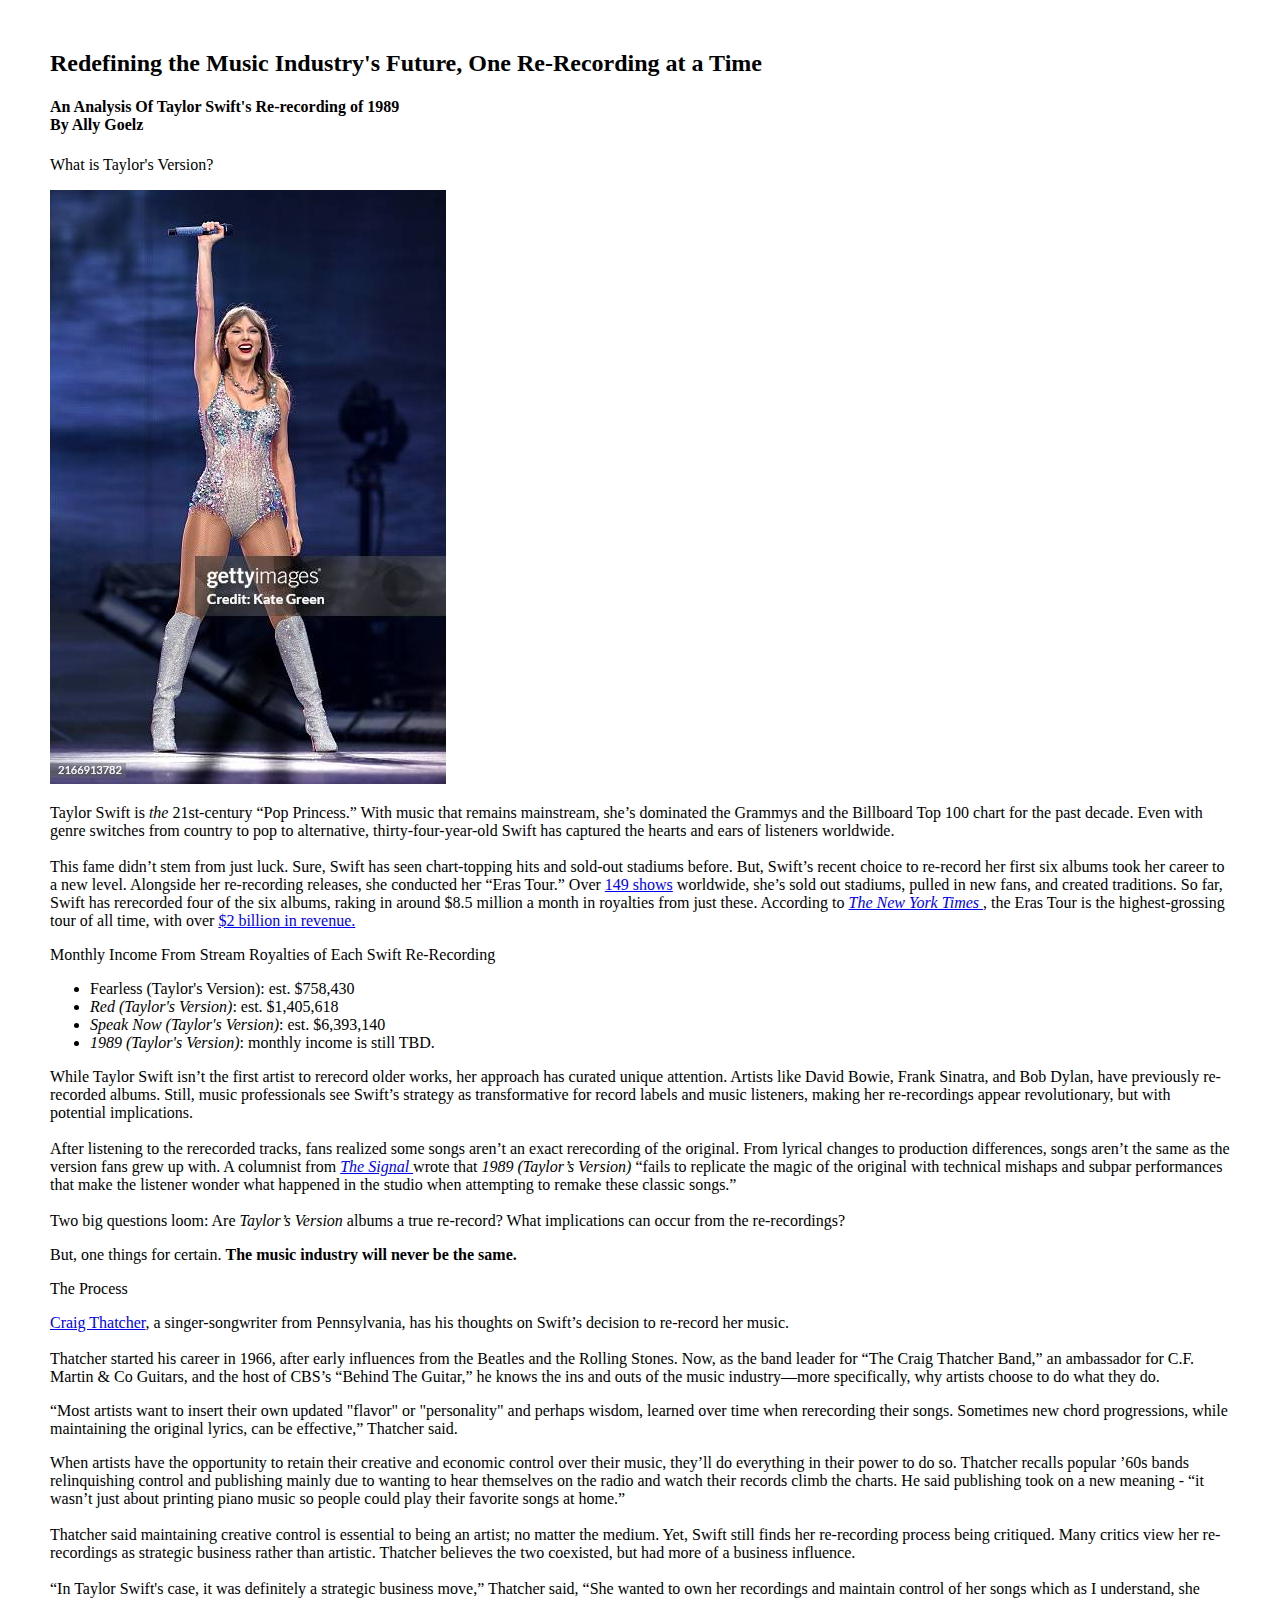
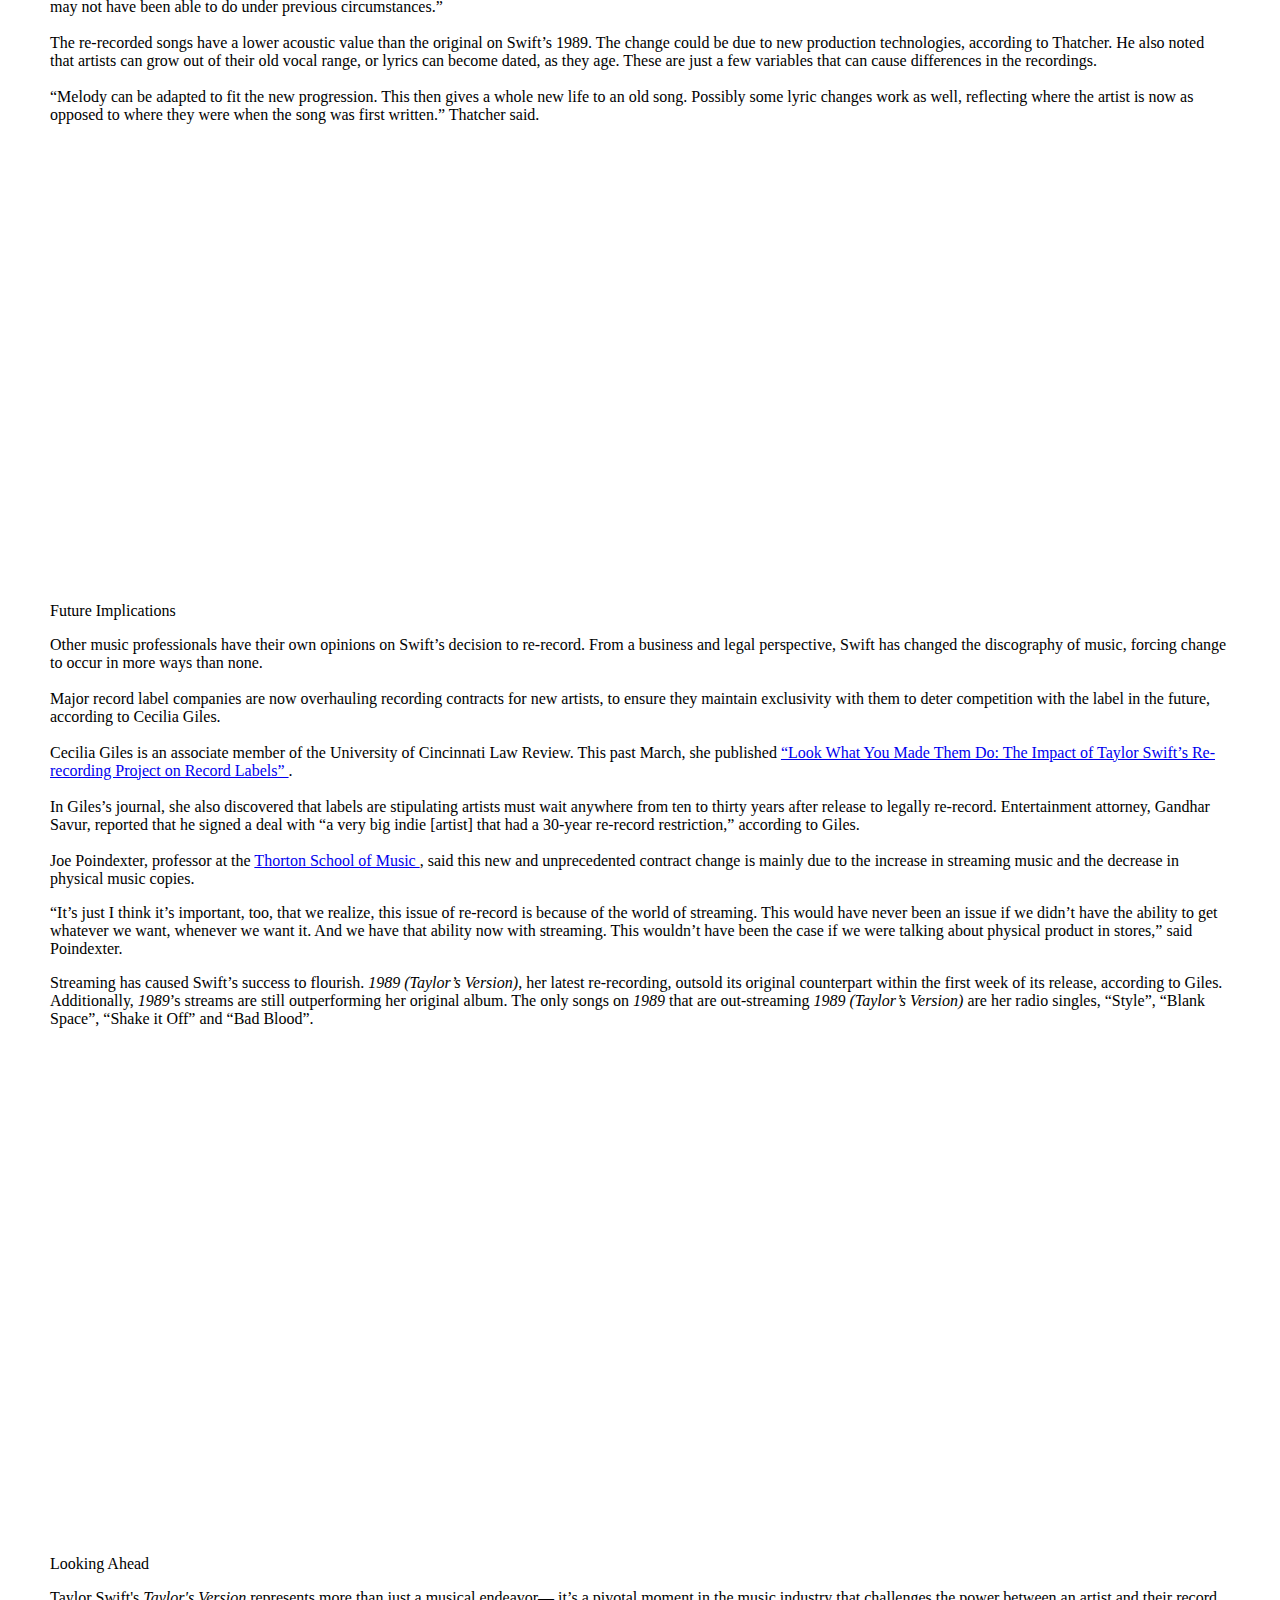
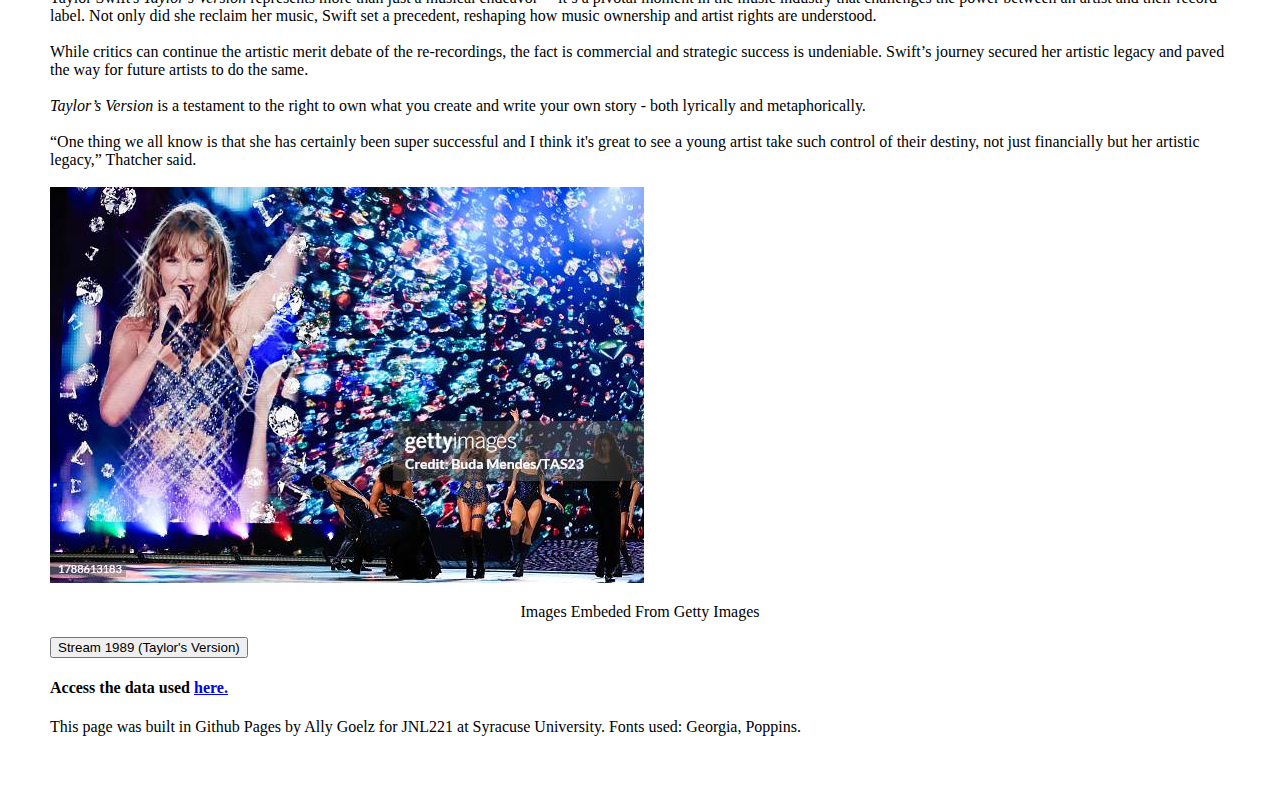
==== final_project_221/final.html @ fda6cf95 "Update final.html" ====
<!-- This is the completed HTML page for our final project template. -->

<!DOCTYPE html>
<html lang="en">
	<head>	
		<title>Final project template: HTML</title>
		<!-- Required meta tags -->
		<meta charset="utf-8">
		<meta name="viewport" content="width=device-width, initial-scale=1">
<body topmargin="50" leftmargin="50" rightmargin="50">

		<link rel="stylesheet"href="final.css">

		<!-- Google font: Poppins -->
<link rel="preconnect" href="https://fonts.googleapis.com">
<link rel="preconnect" href="https://fonts.gstatic.com" crossorigin>
<link href="https://fonts.googleapis.com/css2?family=Poppins:ital,wght@0,100;0,200;0,300;0,400;0,500;0,600;0,700;0,800;0,900;1,100;1,200;1,300;1,400;1,500;1,600;1,700;1,800;1,900&display=swap" rel="stylesheet">

	</head>
	<body>
	<section id="top" class="header"> 
			<h2> Redefining the Music Industry's Future, One Re-Recording at a Time</h2>
			<h4> An Analysis Of Taylor Swift's Re-recording of 1989
				<br>By Ally Goelz </h4>
		</section>
		
		<section>
	<p class="sub"> What is Taylor's Version? </p>
			
			<img id= img class="image" src="gettyimages-2166913782-594x594.jpg" alt="Taylor Swift" height="594" width="396"> <style= border= 5px solid= #000000; padding= 3px; margin= 5px”>

			<!-- Add image below this comment -->
			<p>
Taylor Swift is <i>the</i> 21st-century “Pop Princess.” With music that remains mainstream, she’s dominated the Grammys and the Billboard Top 100 chart for the past decade. Even with genre switches from country to pop to alternative, thirty-four-year-old Swift has captured the hearts and ears of listeners worldwide. 
<br>
<br>
This fame didn’t stem from just luck. Sure, Swift has seen chart-topping hits and sold-out stadiums before. But, Swift’s recent choice to re-record her first six albums took her career to a new level. Alongside her re-recording releases, she conducted her “Eras Tour.” Over <a href="https://www.npr.org/2024/12/09/nx-s1-5222234/taylor-swift-eras-tour-record-sales#:~:text=The%20tour%2C%20an%20autobiographical%20journey,50%20cities%20across%20five%20continents."> 149 shows</a>
worldwide, she’s sold out stadiums, pulled in new fans, and created traditions. So far, Swift has rerecorded four of the six albums, raking in around $8.5 million a month in royalties from just these. According to <a href="https://www.nytimes.com/2024/12/09/arts/music/taylor-swift-eras-tour-ticket-sales.html"> <i> The New York Times</i> </a>, the Eras Tour is the highest-grossing tour of all time, with over <a href="https://www.scrippsnews.com/entertainment/music/this-is-how-much-money-taylor-swift-makes-from-her-re-recorded-albums"> $2 billion in revenue. </a>
<br>
	<section>
					
				<p class="number">Monthly Income From Stream Royalties of Each Swift Re-Recording </p>
				<ul> 
					<li class="list">Fearless (Taylor's Version): est. $758,430  </li>
					<li class="list"><i>Red (Taylor's Version)</i>: est. $1,405,618 </li>
					<li class="list"><i>Speak Now (Taylor's Version)</i>: est. $6,393,140 </li> 
					<li class="list"><i> 1989 (Taylor's Version)</i>: monthly income is still TBD. </li> 
				</ul> 
	
		</section>
<p>
While Taylor Swift isn’t the first artist to rerecord older works, her approach has curated unique attention. Artists like David Bowie, Frank Sinatra, and Bob Dylan, have previously re-recorded albums. Still, music professionals see Swift’s strategy as transformative for record labels and music listeners, making her re-recordings appear revolutionary, but with potential implications.
<br>
<br>
After listening to the rerecorded tracks, fans realized some songs aren’t an exact rerecording of the original. From lyrical changes to production differences, songs aren’t the same as the version fans grew up with. A columnist from <a href="https://www.tcnjsignalnews.com/article/2023/11/bgwpiyz5fid4nzk"> <i> The Signal </i> </a> wrote that <i> 1989 (Taylor’s Version) </i> “fails to replicate the magic of the original with technical mishaps and subpar performances that make the listener wonder what happened in the studio when attempting to remake these classic songs.” 
<br>
<br> 
Two big questions loom: Are <i>Taylor’s Version</i> albums a true re-record? What implications can occur from the re-recordings?
<br>
<p> But, one things for certain. <b>The music industry will never be the same.</b> </p>

</p>
		</section>
		<section>
			<p class="sub">The Process</p>
			<p>
<a href="http://www.craigthatcher.com/">Craig Thatcher</a>, a singer-songwriter from Pennsylvania, has his thoughts on Swift’s decision to re-record her music. 
<br>
<br>
Thatcher started his career in 1966, after early influences from the Beatles and the Rolling Stones. Now, as the band leader for “The Craig Thatcher Band,” an ambassador for C.F. Martin & Co Guitars, and the host of CBS’s “Behind The Guitar,” he knows the ins and outs of the music industry—more specifically, why artists choose to do what they do. 

<p> “Most artists want to insert their own updated "flavor" or "personality" and perhaps wisdom, learned over time when rerecording their songs. Sometimes new chord progressions, while maintaining the original lyrics, can be effective,” Thatcher said. </p>

<p> When artists have the opportunity to retain their creative and economic control over their music, they’ll do everything in their power to do so. Thatcher recalls popular ’60s bands relinquishing control and publishing mainly due to wanting to hear themselves on the radio and watch their records climb the charts. He said publishing took on a new meaning - “it wasn’t just about printing piano music so people could play their favorite songs at home.” 
<br>
<br>
Thatcher said maintaining creative control is essential to being an artist; no matter the medium. Yet, Swift still finds her re-recording process being critiqued. Many critics view her re-recordings as strategic business rather than artistic. Thatcher believes the two coexisted, but had more of a business influence.
<br>
<br>
“In Taylor Swift's case, it was definitely a strategic business move,” Thatcher said, “She wanted to own her recordings and maintain control of her songs which as I understand, she may not have been able to do under previous circumstances.”
<br>
<br>
The re-recorded songs have a lower acoustic value than the original on Swift’s 1989. The change could be due to new production technologies, according to Thatcher. He also noted that artists can grow out of their old vocal range, or lyrics can become dated, as they age. These are just a few variables that can cause differences in the recordings. 
<br>
<br>
“Melody can be adapted to fit the new progression. This then gives a whole new life to an old song. Possibly some lyric changes work as well, reflecting where the artist is now as opposed to where they were when the song was first written.” Thatcher said. 

</p>
		</section>
		<section>
					

			<!-- Add responsive Datawrapper element below this comment. -->
			<iframe title="Acoustic Levels of 1989 &amp;amp; 1989 (Taylor's Version)" aria-label="Range Plot" id="datawrapper-chart-niK9j" src="https://datawrapper.dwcdn.net/niK9j/2/" scrolling="no" frameborder="0" style="width: 0; min-width: 100% !important; border: none;" height="442" data-external="1"></iframe><script type="text/javascript">!function(){"use strict";window.addEventListener("message",(function(a){if(void 0!==a.data["datawrapper-height"]){var e=document.querySelectorAll("iframe");for(var t in a.data["datawrapper-height"])for(var r=0;r<e.length;r++)if(e[r].contentWindow===a.source){var i=a.data["datawrapper-height"][t]+"px";e[r].style.height=i}}}))}();
</script>
			
</script>

		</section>
		<section>
			<p class="sub">Future Implications</p>
			<p> 
Other music professionals have their own opinions on Swift’s decision to re-record. From a business and legal perspective, Swift has changed the discography of music, forcing change to occur in more ways than none.
<br>
<br>
Major record label companies are now overhauling recording contracts for new artists, to ensure they maintain exclusivity with them to deter competition with the label in the future, according to Cecilia Giles.
<br>
<br>
Cecilia Giles is an associate member of the University of Cincinnati Law Review. This past March, she published <a href="https://uclawreview.org/2024/03/27/look-what-you-made-them-do-the-impact-of-taylor-swifts-re-recording-project-on-record-labels/">“Look What You Made Them Do: The Impact of Taylor Swift’s Re-recording Project on Record Labels” </a>.
<br>
<br>
In Giles’s journal, she also discovered that labels are stipulating artists must wait anywhere from ten to thirty years after release to legally re-record. Entertainment attorney, Gandhar Savur, reported that he signed a deal with “a very big indie [artist] that had a 30-year re-record restriction,” according to Giles. 
<br>
<br>
Joe Poindexter, professor at the <a href="https://www.uscannenbergmedia.com/2023/10/31/taylor-swifts-success-in-re-recording-her-albums-causes-major-record-labels-to-change-their-contracts-for-future-music-artists/">Thorton School of Music </a>, said this new and unprecedented contract change is mainly due to the increase in streaming music and the decrease in physical music copies.

<p>“It’s just I think it’s important, too, that we realize, this issue of re-record is because of the world of streaming. This would have never been an issue if we didn’t have the ability to get whatever we want, whenever we want it. And we have that ability now with streaming. This wouldn’t have been the case if we were talking about physical product in stores,” said Poindexter. </p>

<p> Streaming has caused Swift’s success to flourish. <i>1989 (Taylor’s Version)</i>, her latest re-recording, outsold its original counterpart within the first week of its release, according to Giles. Additionally, <i>1989</i>’s streams are still outperforming her original album. The only songs on <i>1989</i> that are out-streaming <i>1989 (Taylor’s Version)</i> are her radio singles, “Style”, “Blank Space”, “Shake it Off” and “Bad Blood”.

</p>
		</section>
<iframe title="1989 Original and Rerecording 10/14/24 Streams " aria-label="Interactive line chart" id="datawrapper-chart-uLaWc" src="https://datawrapper.dwcdn.net/uLaWc/1/" scrolling="no" frameborder="0" style="width: 0; min-width: 100% !important; border: none;" height="491" data-external="1"></iframe><script type="text/javascript">!function(){"use strict";window.addEventListener("message",(function(a){if(void 0!==a.data["datawrapper-height"]){var e=document.querySelectorAll("iframe");for(var t in a.data["datawrapper-height"])for(var r=0;r<e.length;r++)if(e[r].contentWindow===a.source){var i=a.data["datawrapper-height"][t]+"px";e[r].style.height=i}}}))}();
</script>
</script>
	<section>
			<p class="sub">Looking Ahead</p>
			<p>
Taylor Swift's <i>Taylor's Version</i> represents more than just a musical endeavor— it’s a pivotal moment in the music industry that challenges the power between an artist and their record label. Not only did she reclaim her music, Swift set a precedent, reshaping how music ownership and artist rights are understood. 
<br>
<br>
While critics can continue the artistic merit debate of the re-recordings, the fact is commercial and strategic success is undeniable. Swift’s journey secured her artistic legacy and paved the way for future artists to do the same. 
<br>
<br>
<i>Taylor’s Version</i> is a testament to the right to own what you create and write your own story - both lyrically and metaphorically. 
<br>
<br>
“One thing we all know is that she has certainly been super successful and I think it's great to see a young artist take such control of their destiny, not just financially but her artistic legacy,” Thatcher said.
<br>
<br>
	<img id= img class="imagetwo" src="gettyimages-1788613183-594x594 (2).jpg" alt="Taylor Swift" height="396" width="594"> <style= border= 5px solid= #000000; padding= 3px; margin= 5px”>
</p>
<p align="center"> Images Embeded From Getty Images </p>
<a href="https://open.spotify.com/album/64LU4c1nfjz1t4VnGhagcg">
			<button class="button">Stream 1989 (Taylor's Version)</button>
		</a>
<h4> Access the data used <a href="https://docs.google.com/spreadsheets/d/1ta5RhbscQjVk9z4veV3pTySOvt7rLRqs3vFo-m14kmU/edit?usp=sharing">here. </a> </h4>
		</section>
		<div class="footer">
			<p>This page was built in Github Pages by Ally Goelz for JNL221 at Syracuse University. Fonts used: Georgia, Poppins.</p>
		</div>
	</body>
</html>
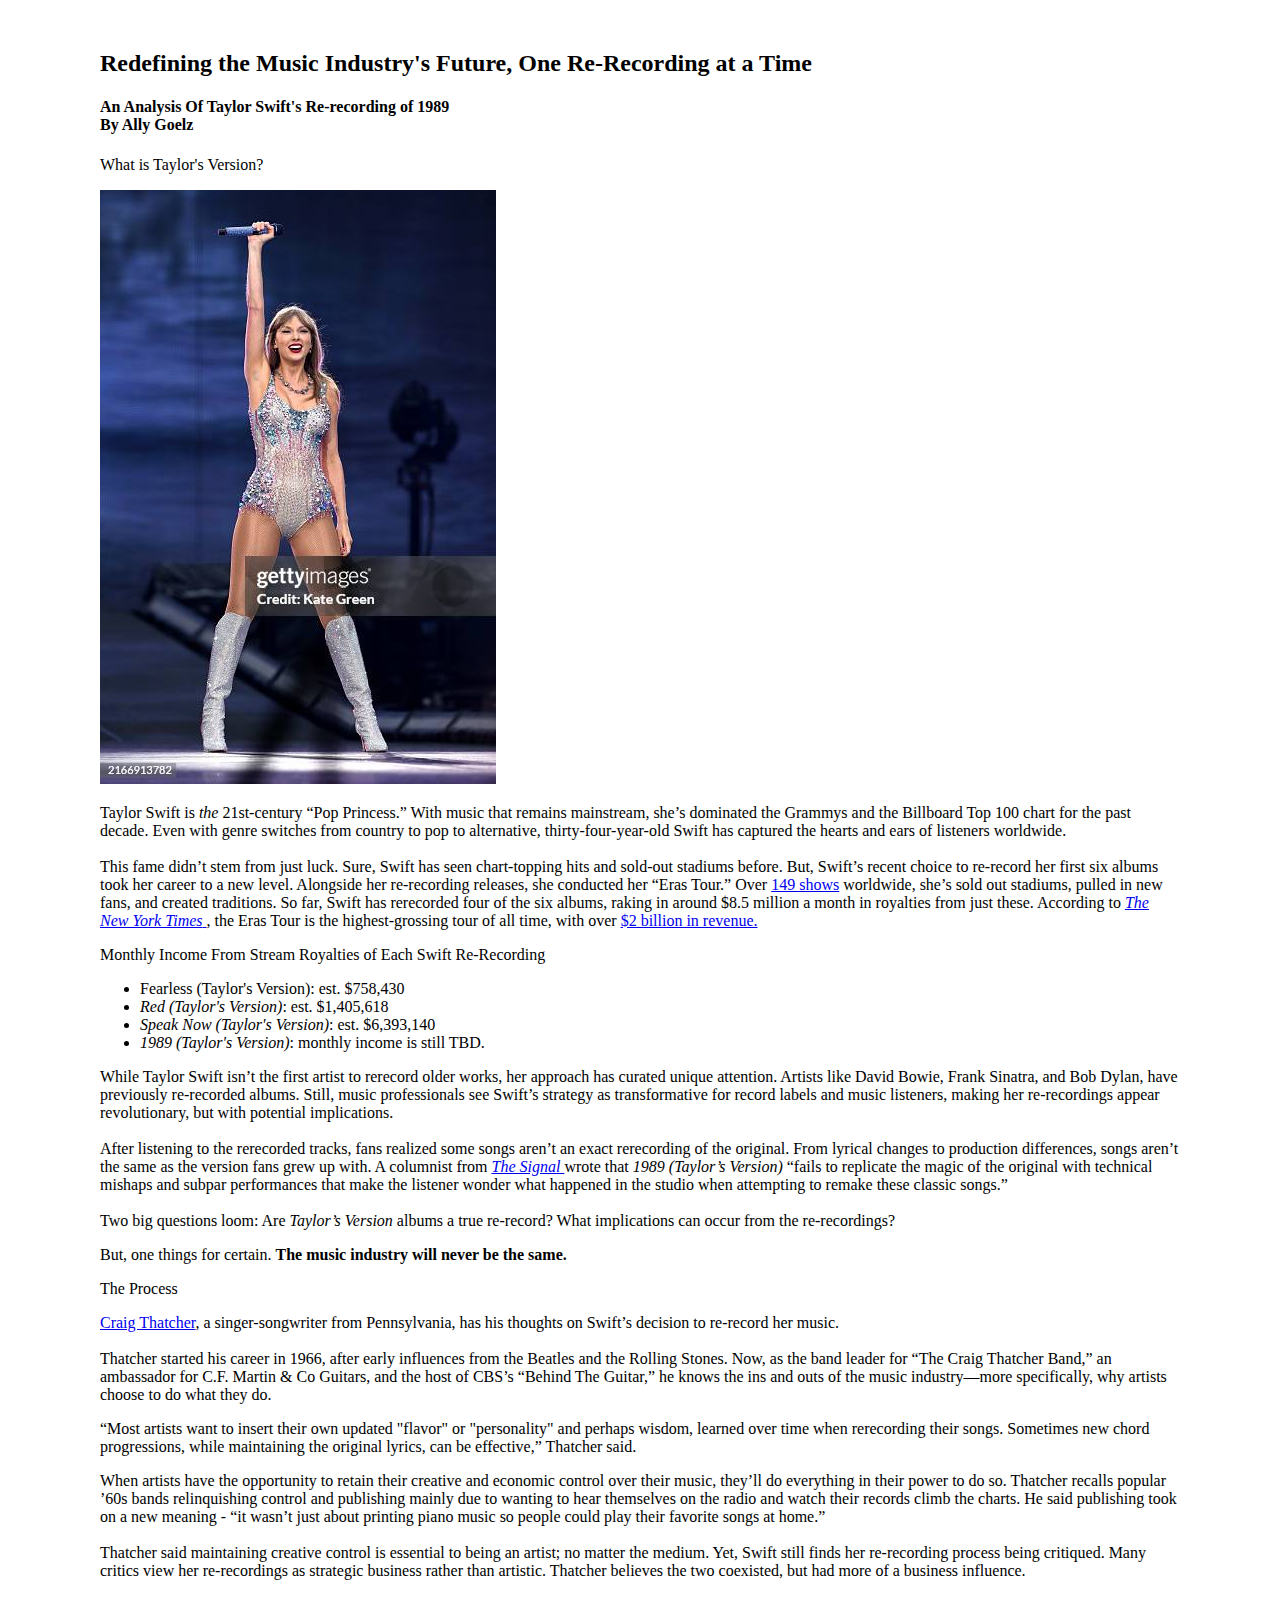
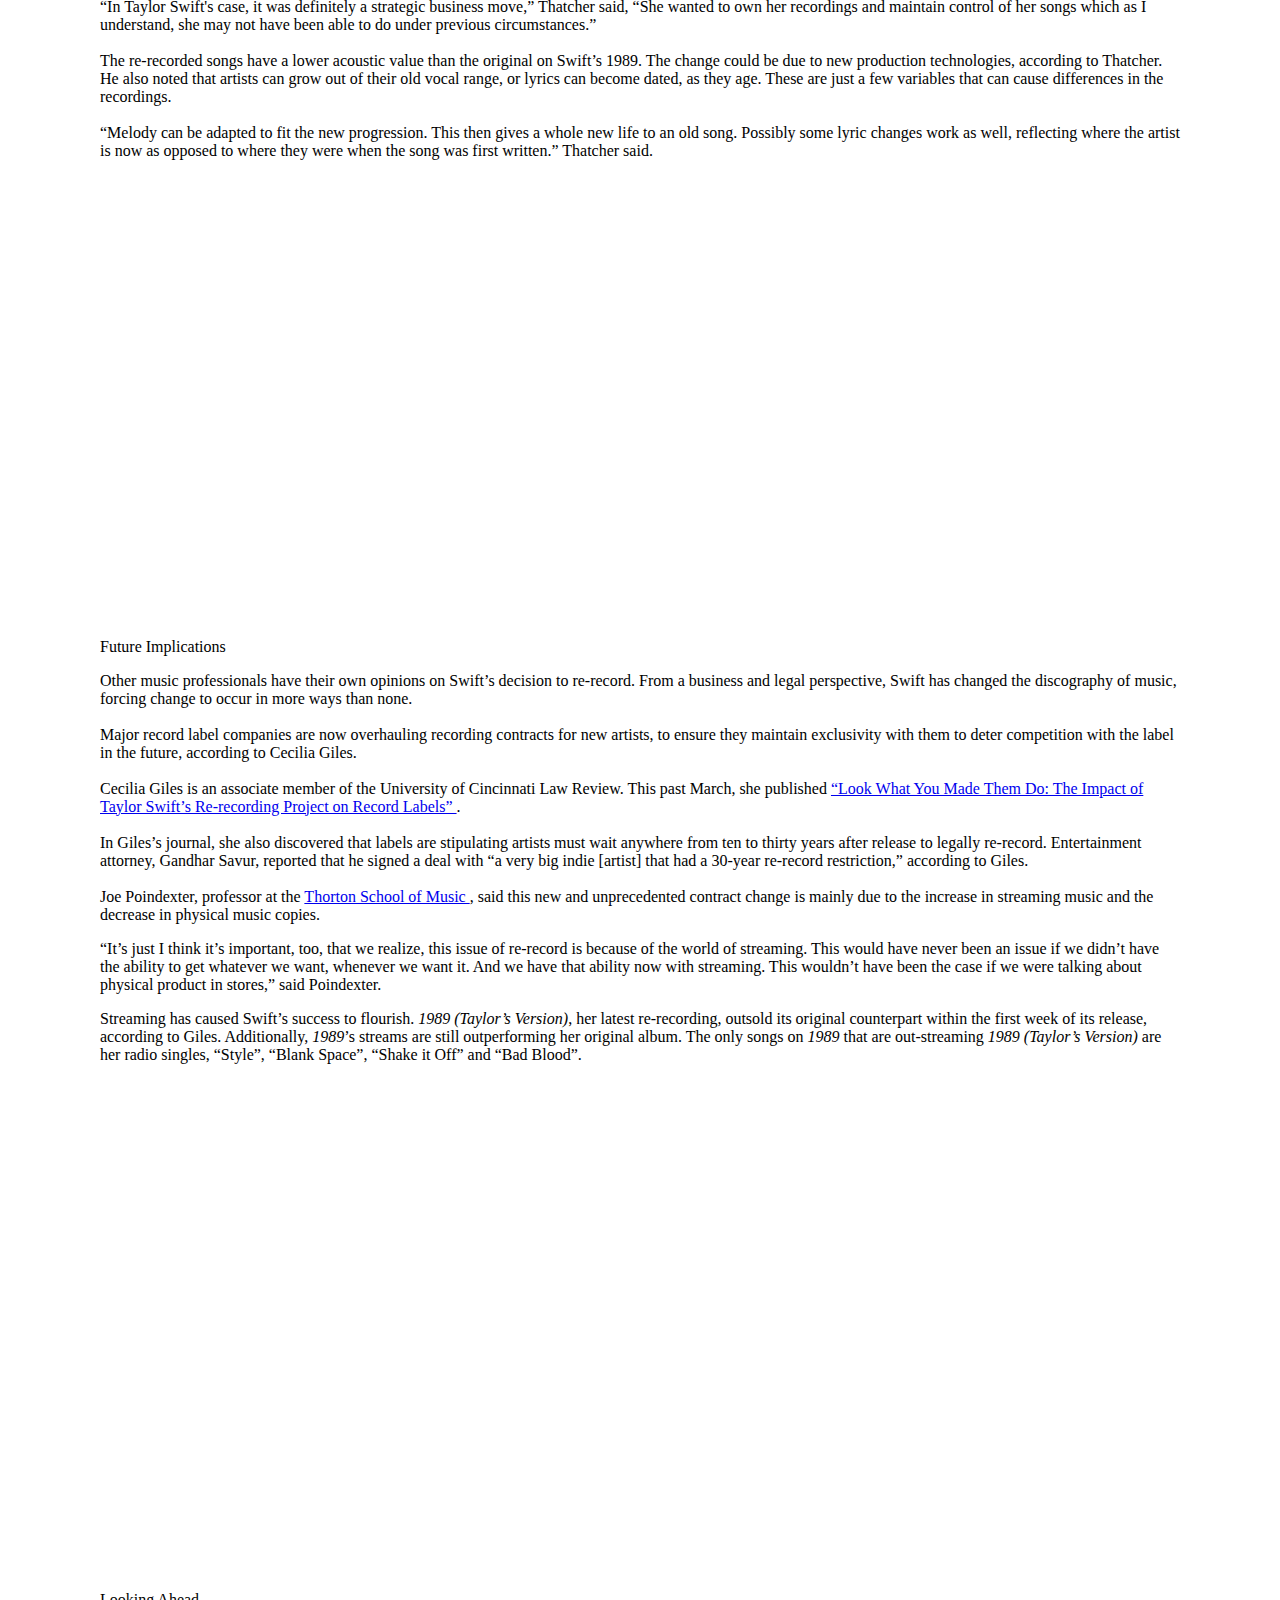
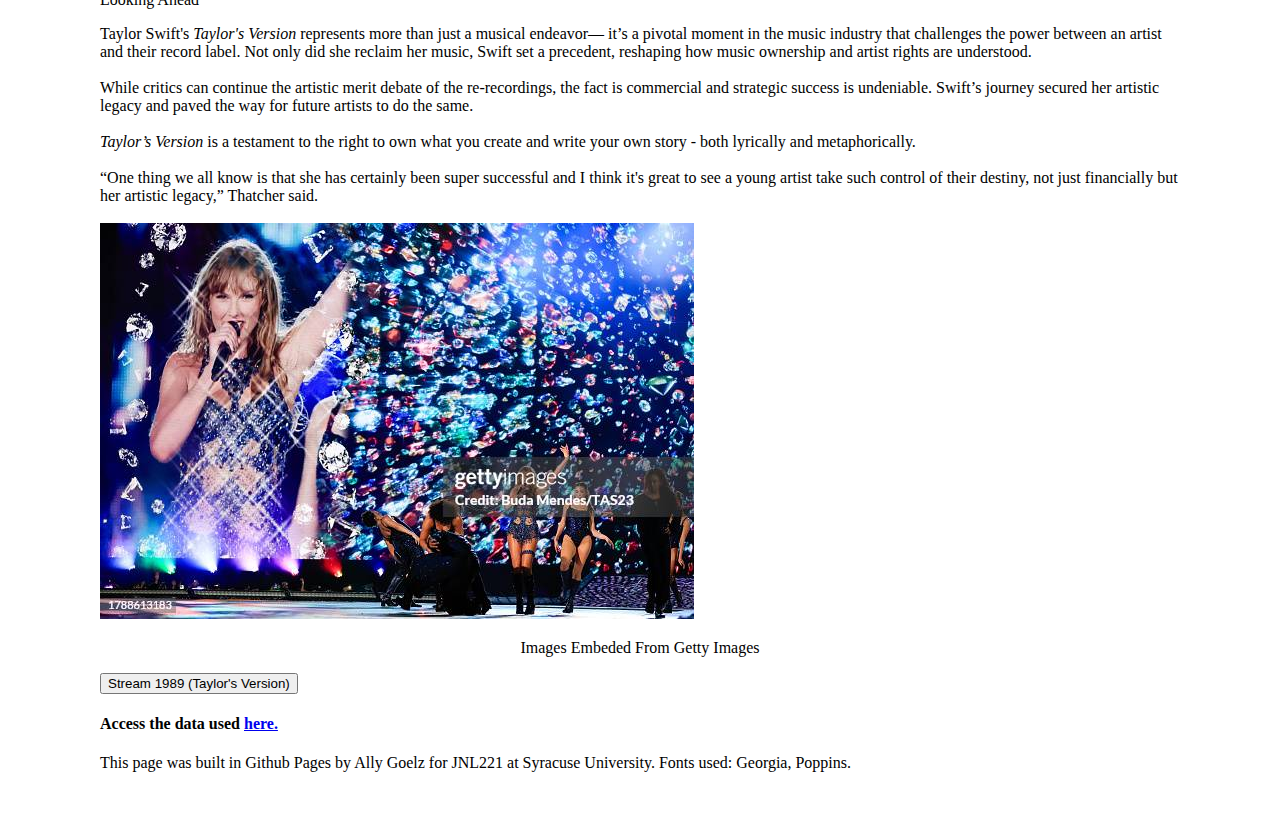
==== commit 14cd3db3: "Update final.html" ====
--- a/final_project_221/final.html
+++ b/final_project_221/final.html
@@ -7,7 +7,7 @@
 		<!-- Required meta tags -->
 		<meta charset="utf-8">
 		<meta name="viewport" content="width=device-width, initial-scale=1">
-<body topmargin="50" leftmargin="50" rightmargin="50">
+<body topmargin="50" leftmargin="100" rightmargin="100">
 
 		<link rel="stylesheet"href="final.css">
 
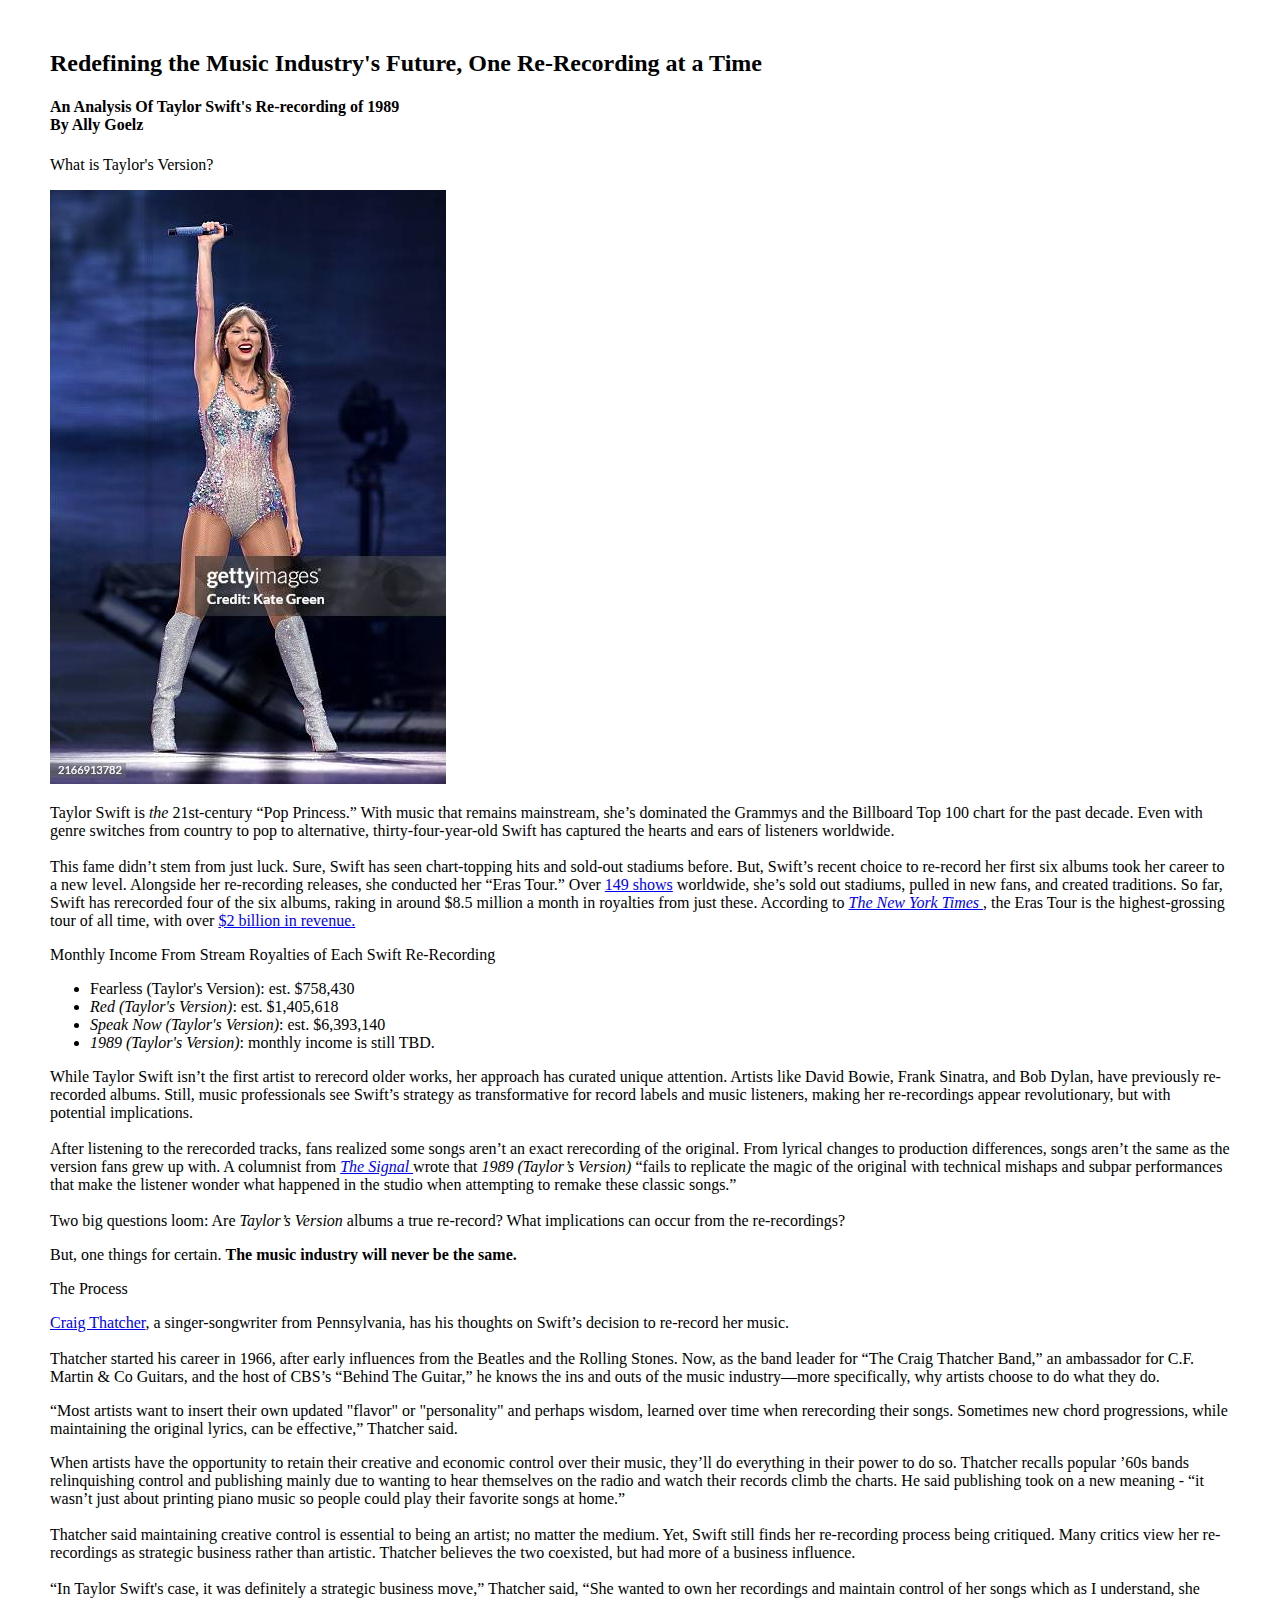
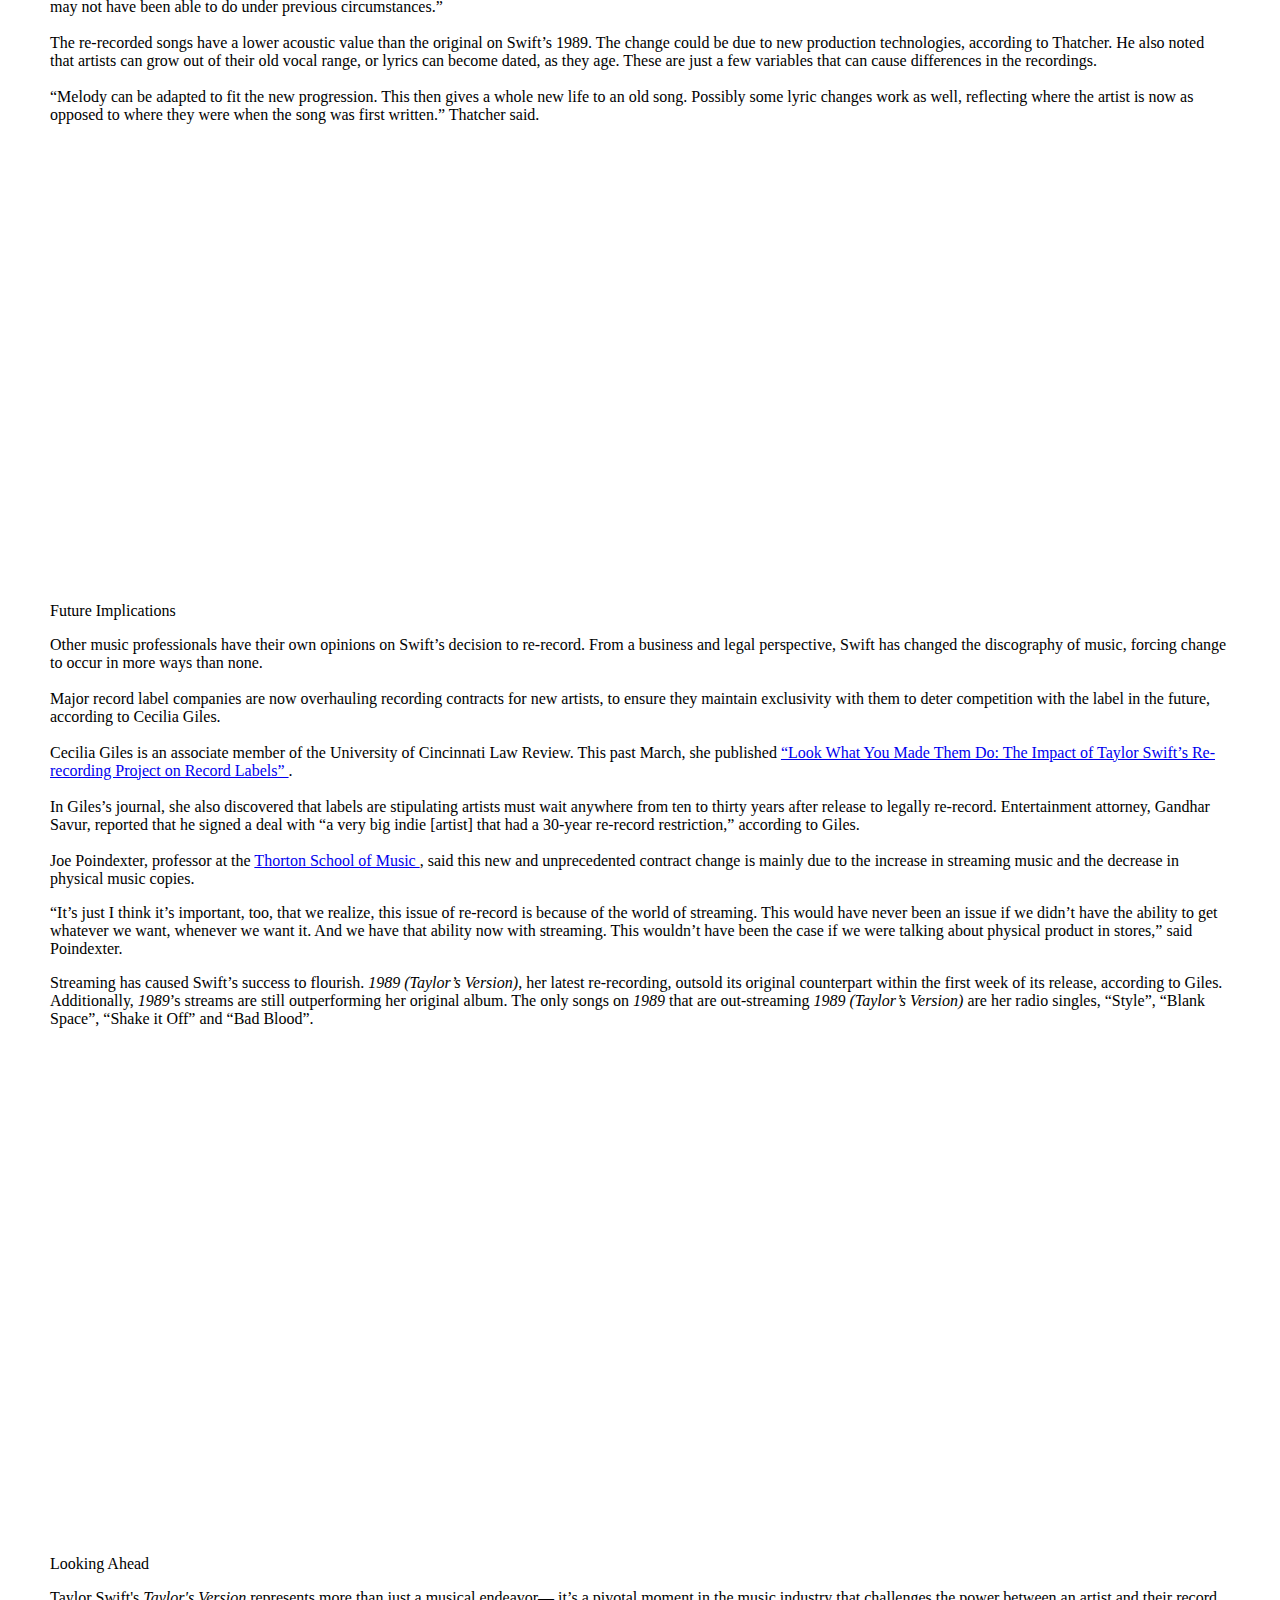
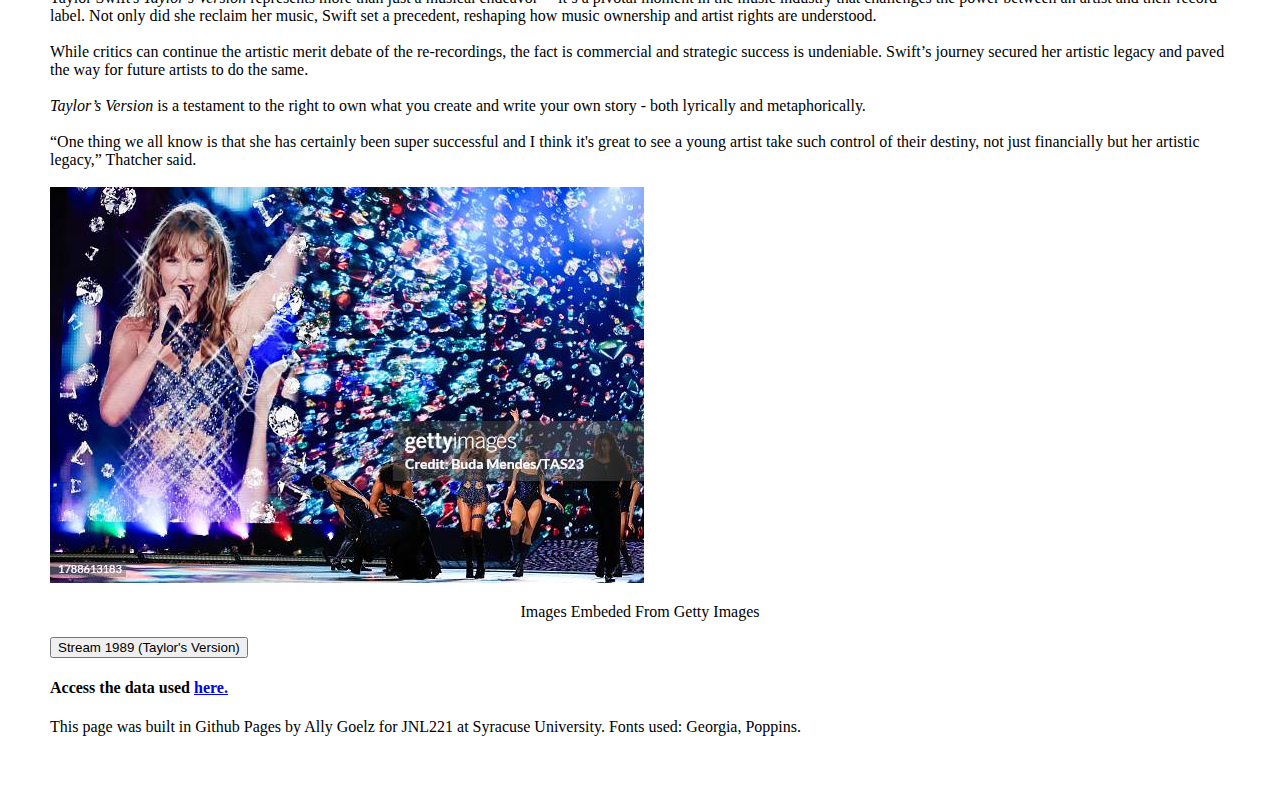
==== commit adb38fd5: "Update final.html" ====
--- a/final_project_221/final.html
+++ b/final_project_221/final.html
@@ -7,7 +7,7 @@
 		<!-- Required meta tags -->
 		<meta charset="utf-8">
 		<meta name="viewport" content="width=device-width, initial-scale=1">
-<body topmargin="50" leftmargin="100" rightmargin="100">
+<body topmargin="50" leftmargin="50" rightmargin="50">
 
 		<link rel="stylesheet"href="final.css">
 
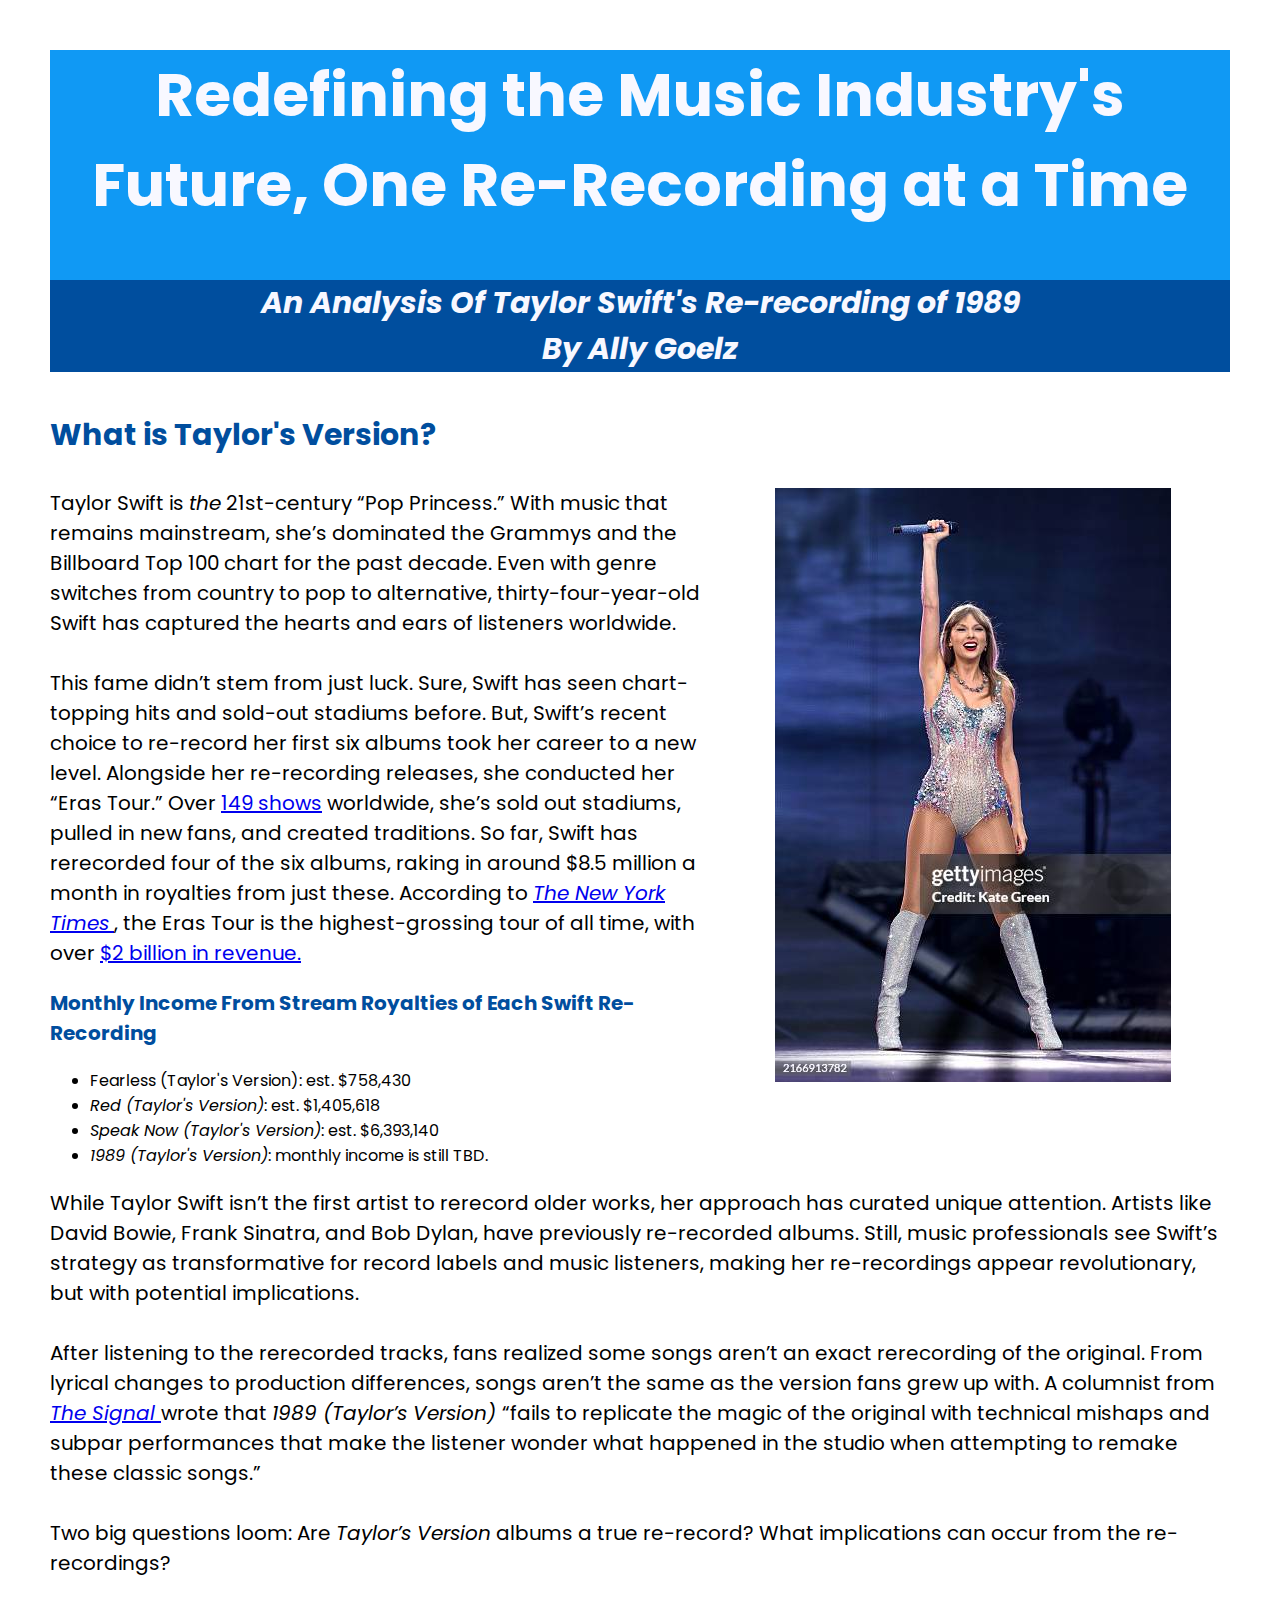
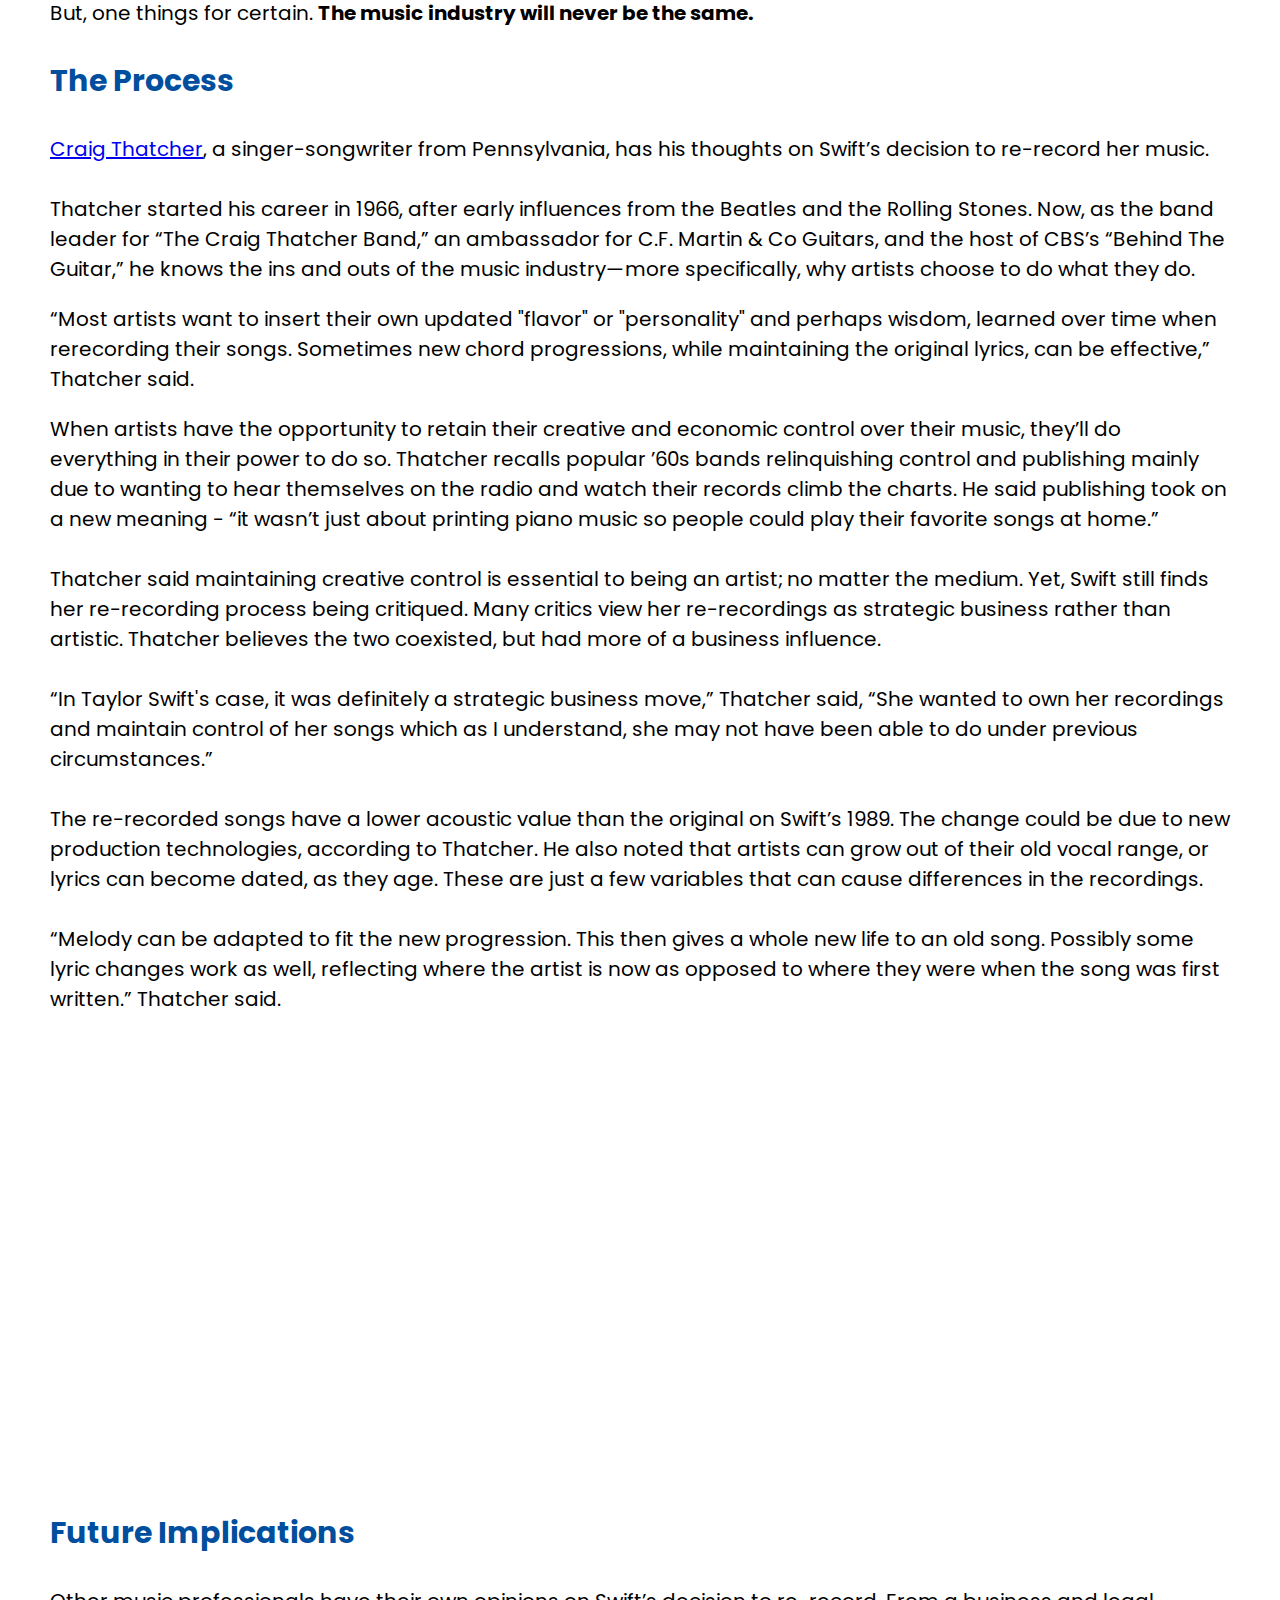
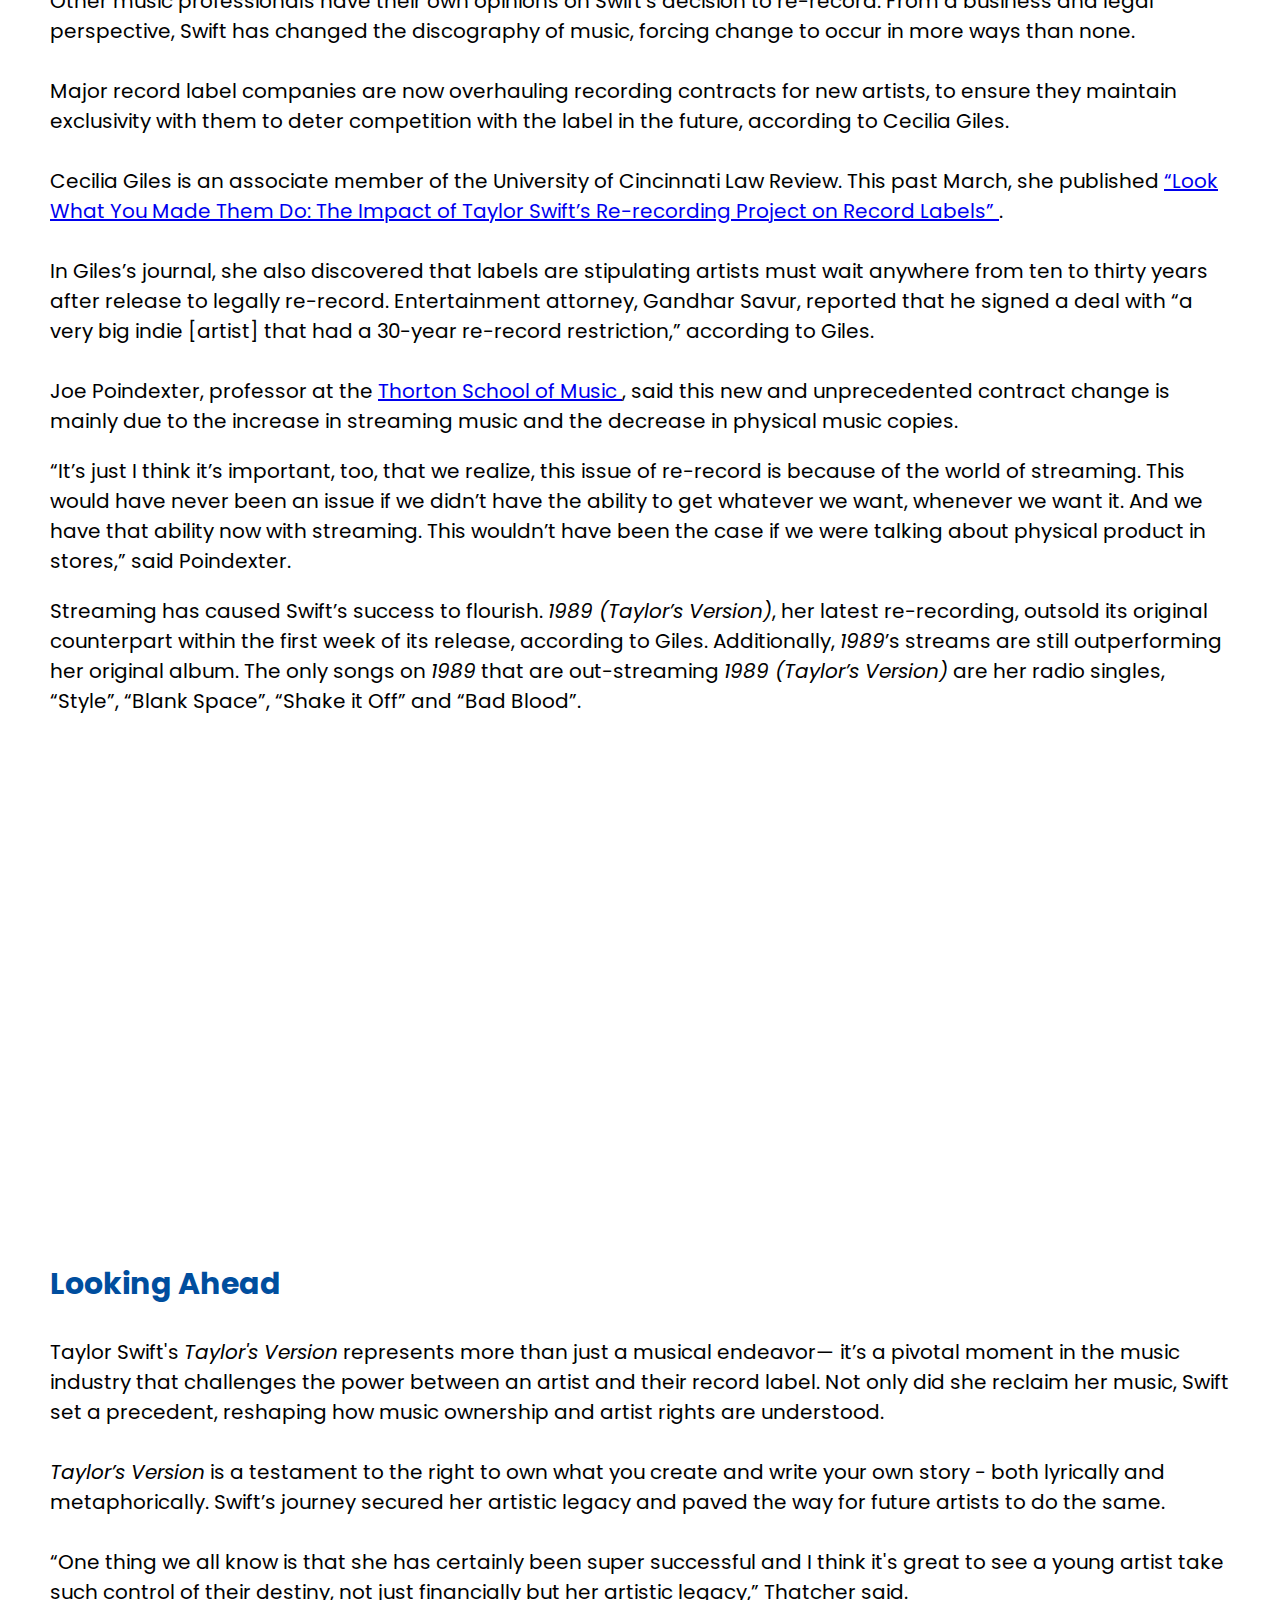
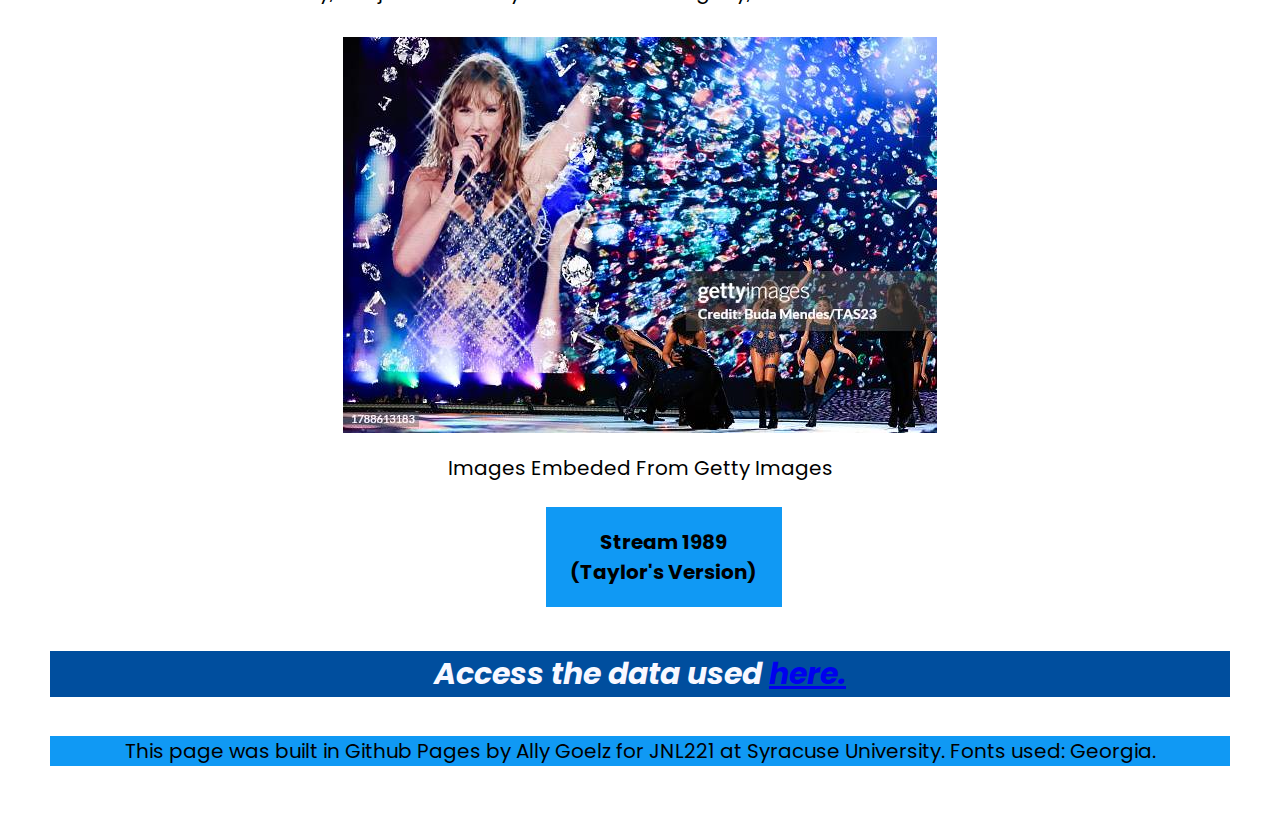
==== commit 3145ad4a: "Update final.html" ====
--- a/final_project_221/final.html
+++ b/final_project_221/final.html
@@ -126,13 +126,10 @@
 	<section>
 			<p class="sub">Looking Ahead</p>
 			<p>
-Taylor Swift's <i>Taylor's Version</i> represents more than just a musical endeavor— it’s a pivotal moment in the music industry that challenges the power between an artist and their record label. Not only did she reclaim her music, Swift set a precedent, reshaping how music ownership and artist rights are understood. 
+Taylor Swift's <i>Taylor's Version</i> represents more than just a musical endeavor— it’s a pivotal moment in the music industry that challenges the power between an artist and their record label. Not only did she reclaim her music, Swift set a precedent, reshaping how music ownership and artist rights are understood.  
 <br>
 <br>
-While critics can continue the artistic merit debate of the re-recordings, the fact is commercial and strategic success is undeniable. Swift’s journey secured her artistic legacy and paved the way for future artists to do the same. 
-<br>
-<br>
-<i>Taylor’s Version</i> is a testament to the right to own what you create and write your own story - both lyrically and metaphorically. 
+<i>Taylor’s Version</i> is a testament to the right to own what you create and write your own story - both lyrically and metaphorically. Swift’s journey secured her artistic legacy and paved the way for future artists to do the same. 
 <br>
 <br>
 “One thing we all know is that she has certainly been super successful and I think it's great to see a young artist take such control of their destiny, not just financially but her artistic legacy,” Thatcher said.
@@ -147,7 +144,7 @@
 <h4> Access the data used <a href="https://docs.google.com/spreadsheets/d/1ta5RhbscQjVk9z4veV3pTySOvt7rLRqs3vFo-m14kmU/edit?usp=sharing">here. </a> </h4>
 		</section>
 		<div class="footer">
-			<p>This page was built in Github Pages by Ally Goelz for JNL221 at Syracuse University. Fonts used: Georgia, Poppins.</p>
+			<p>This page was built in Github Pages by Ally Goelz for JNL221 at Syracuse University. Fonts used: Georgia.</p>
 		</div>
 	</body>
 </html>
--- a/final_project_221/final.css
+++ b/final_project_221/final.css
@@ -0,0 +1,245 @@
+/*This is the CSS page for our final template.*/
+/*added text-decoration to underline the heading		*/
+
+p {
+	font-style: normal;
+	font-size: 20px;
+	font-family: 'Poppins', serif;
+}
+
+.footer p {/* This is how you add styles for only the p text within the footer. */
+	background-color: #1099F4;
+	text-align: center;
+	font-size: 20px;
+	margin-bottom: 0;
+}
+.header {
+	height: auto;
+	font-weight: bold;
+	font-size: 40px;
+	text-align: center;
+	font-family: 'Poppins', serif;
+	background-color: #1099F4;
+  color:ghostwhite;
+}
+.button {
+  background-color: #1099F4;
+  border: 5px black;
+  font-family: 'Poppins';
+  font-size: 20px;
+  color: black;
+  padding: 20px;
+  text-decoration: none;
+  margin: 4px 2px;
+  text-align: center;
+  font-weight: bold;
+  width: 20%;
+  margin-left: 42%;
+}
+.quote {
+  font-style: normal;
+  outline: 1px;
+color: #1099F4;
+  font-size: 25px;
+  font-family: 'Poppins', serif;
+  font-weight: bold;
+}
+.sub {
+    font-style: normal;
+  font-size: 30px;
+  font-family: 'Poppins', serif;
+  font-weight: bold;
+  color:#004E9E;
+}
+.number {
+  font-style: normal;
+  font-size: 20px;
+  font-family: 'Poppins', serif;
+  font-weight: bold;
+  color:#004E9E;
+}
+
+h4 {
+	font-style: italic;
+	font-size: 30px;
+	font-family: 'Poppins', serif;
+  background-color: #004E9E;
+  color:ghostwhite;
+  text-align: center;
+
+}
+h3 {
+	font-size: 30px;
+	font-family: 'Poppins', serif;
+}
+
+h2 {
+  font-style: normal;
+  font size: 30px;
+  font-family: 'Poppins', serif;
+}
+.image {
+	float: right;
+	margin-right: 5%;
+	margin-left: 5%;
+}
+.imagetwo {
+  display: block;
+  width: 50%;
+  margin-right: auto;
+  margin-left: auto;
+  float:center;
+  max-width:594px;
+  max-height:396px;
+  width: auto;
+  height: auto;
+}
+ .list {
+  float: none;
+  font-family:'Poppins', serif;
+ }
+/*Don't worry about this section yet*/
+@media only screen and (max-width: 767px)
+{
+.footer p {/* This is how you add styles for only the p text within the footer. */
+	background-color: #004E9E;
+	text-align: center;
+	font-size: 20px;
+	margin-bottom: 0;
+}
+
+ .list {
+ 	float: none;
+ 	border: 2px solid darkslategrey;
+  font-family: 'Poppins' serif;
+	border-image-width: 2px;
+ 	min-width: 90%;
+ 	margin-left: 10px;
+ 	margin-bottom: 50;
+ 	margin-top: 30px;
+ }
+ iframe {
+ 	min-width: 90%;
+ 	margin-right: 10px;
+ }
+}
+
+
+.poppins-thin {
+  font-family: "Poppins", sans-serif;
+  font-weight: 100;
+  font-style: normal;
+}
+
+.poppins-extralight {
+  font-family: "Poppins", sans-serif;
+  font-weight: 200;
+  font-style: normal;
+}
+
+.poppins-light {
+  font-family: "Poppins", sans-serif;
+  font-weight: 300;
+  font-style: normal;
+}
+
+.poppins-regular {
+  font-family: "Poppins", sans-serif;
+  font-weight: 400;
+  font-style: normal;
+}
+
+.poppins-medium {
+  font-family: "Poppins", sans-serif;
+  font-weight: 500;
+  font-style: normal;
+}
+
+.poppins-semibold {
+  font-family: "Poppins", sans-serif;
+  font-weight: 600;
+  font-style: normal;
+}
+
+.poppins-bold {
+  font-family: "Poppins", sans-serif;
+  font-weight: 700;
+  font-style: normal;
+}
+
+.poppins-extrabold {
+  font-family: "Poppins", sans-serif;
+  font-weight: 800;
+  font-style: normal;
+}
+
+.poppins-black {
+  font-family: "Poppins", sans-serif;
+  font-weight: 900;
+  font-style: normal;
+}
+
+.poppins-thin-italic {
+  font-family: "Poppins", sans-serif;
+  font-weight: 100;
+  font-style: italic;
+}
+
+.poppins-extralight-italic {
+  font-family: "Poppins", sans-serif;
+  font-weight: 200;
+  font-style: italic;
+}
+
+.poppins-light-italic {
+  font-family: "Poppins", sans-serif;
+  font-weight: 300;
+  font-style: italic;
+}
+
+.poppins-regular-italic {
+  font-family: "Poppins", sans-serif;
+  font-weight: 400;
+  font-style: italic;
+}
+
+.poppins-medium-italic {
+  font-family: "Poppins", sans-serif;
+  font-weight: 500;
+  font-style: italic;
+}
+
+.poppins-semibold-italic {
+  font-family: "Poppins", sans-serif;
+  font-weight: 600;
+  font-style: italic;
+}
+
+.poppins-bold-italic {
+  font-family: "Poppins", sans-serif;
+  font-weight: 700;
+  font-style: italic;
+}
+
+.poppins-extrabold-italic {
+  font-family: "Poppins", sans-serif;
+  font-weight: 800;
+  font-style: italic;
+}
+
+.poppins-black-italic {
+  font-family: "Poppins", sans-serif;
+  font-weight: 900;
+  font-style: italic;
+}
+
+.gloria-hallelujah-regular {
+  font-family: "Gloria Hallelujah", cursive;
+  font-weight: 400;
+  font-style: normal;
+}
+
+
+
+
+
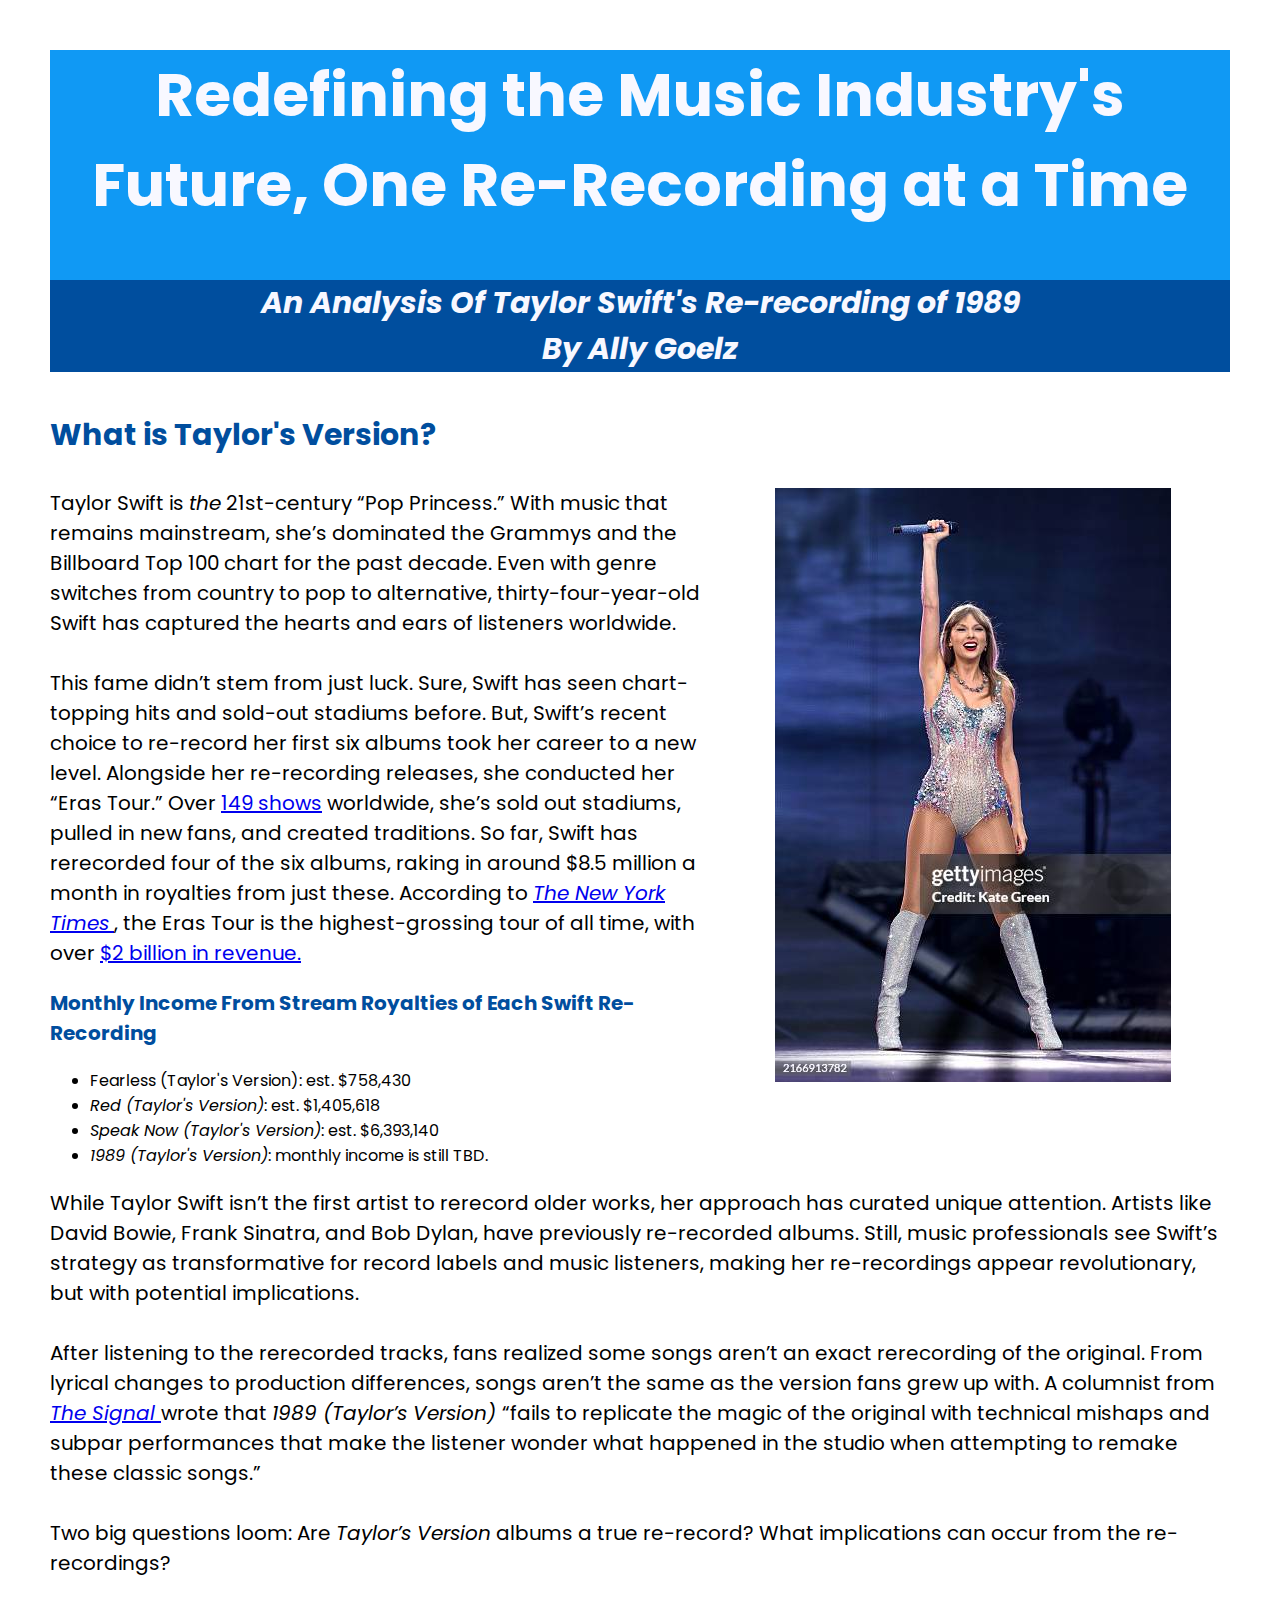
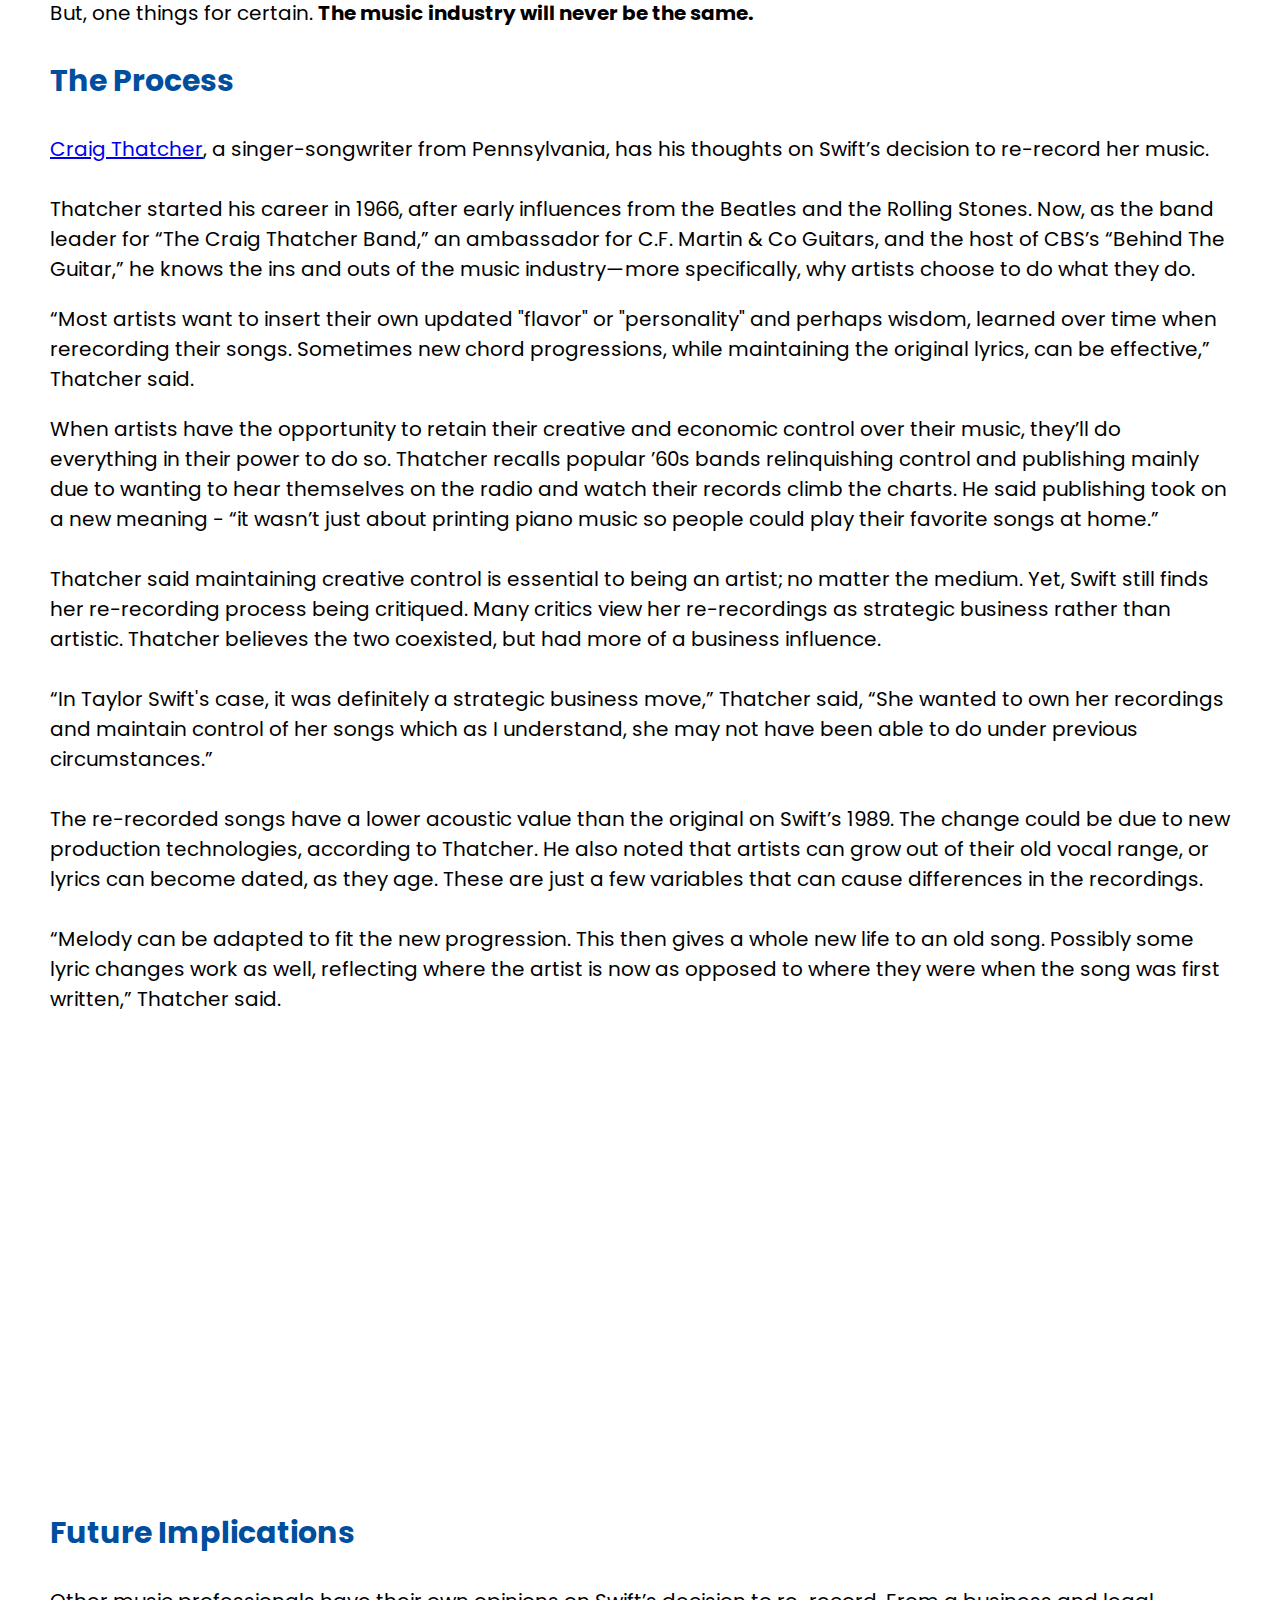
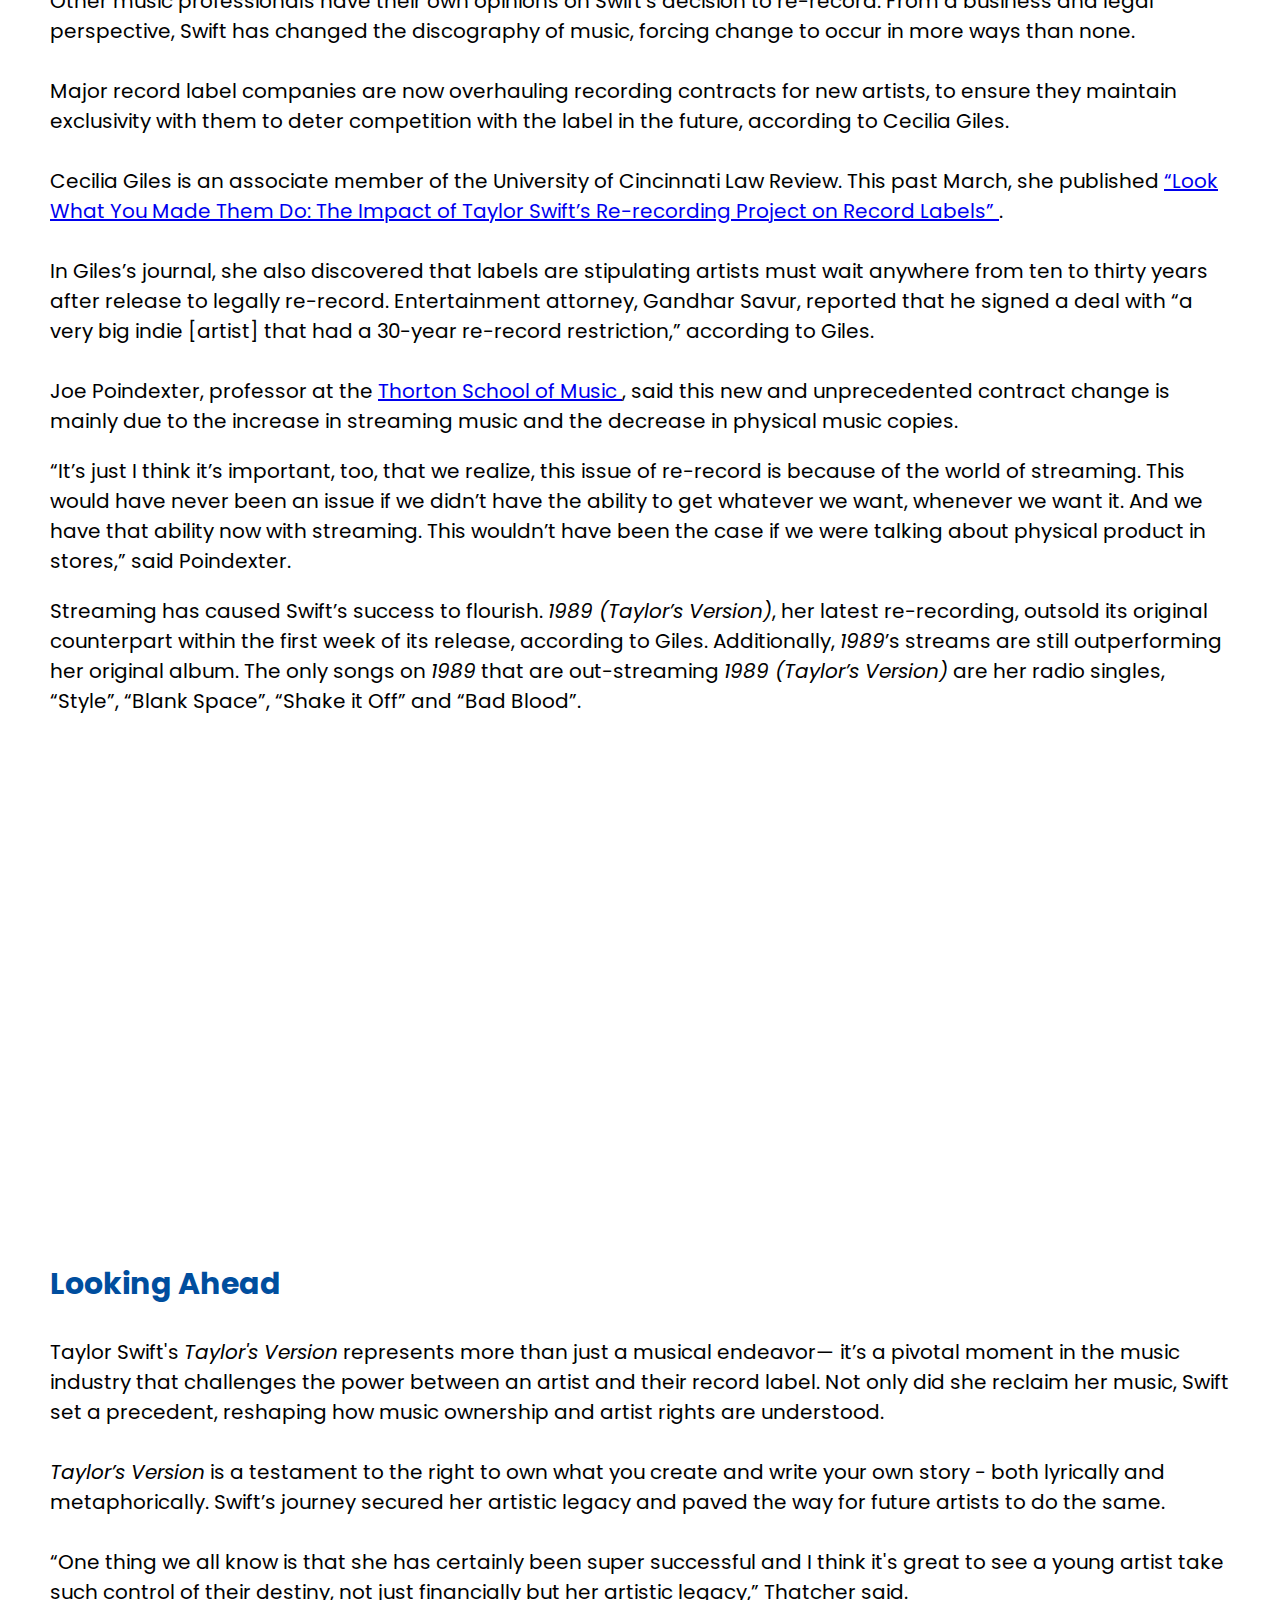
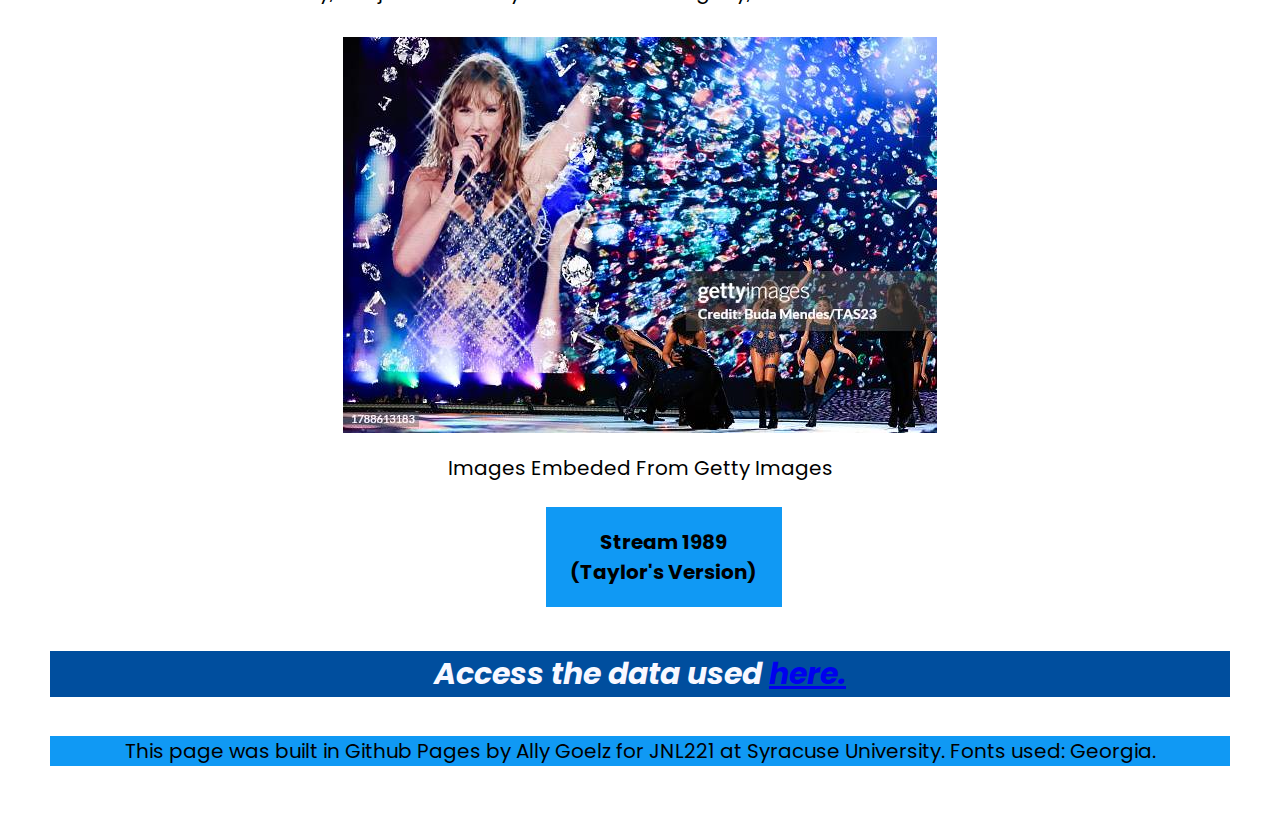
==== commit abf7f69b: "Update final.html" ====
--- a/final_project_221/final.html
+++ b/final_project_221/final.html
@@ -83,7 +83,7 @@
 The re-recorded songs have a lower acoustic value than the original on Swift’s 1989. The change could be due to new production technologies, according to Thatcher. He also noted that artists can grow out of their old vocal range, or lyrics can become dated, as they age. These are just a few variables that can cause differences in the recordings. 
 <br>
 <br>
-“Melody can be adapted to fit the new progression. This then gives a whole new life to an old song. Possibly some lyric changes work as well, reflecting where the artist is now as opposed to where they were when the song was first written.” Thatcher said. 
+“Melody can be adapted to fit the new progression. This then gives a whole new life to an old song. Possibly some lyric changes work as well, reflecting where the artist is now as opposed to where they were when the song was first written,” Thatcher said. 
 
 </p>
 		</section>
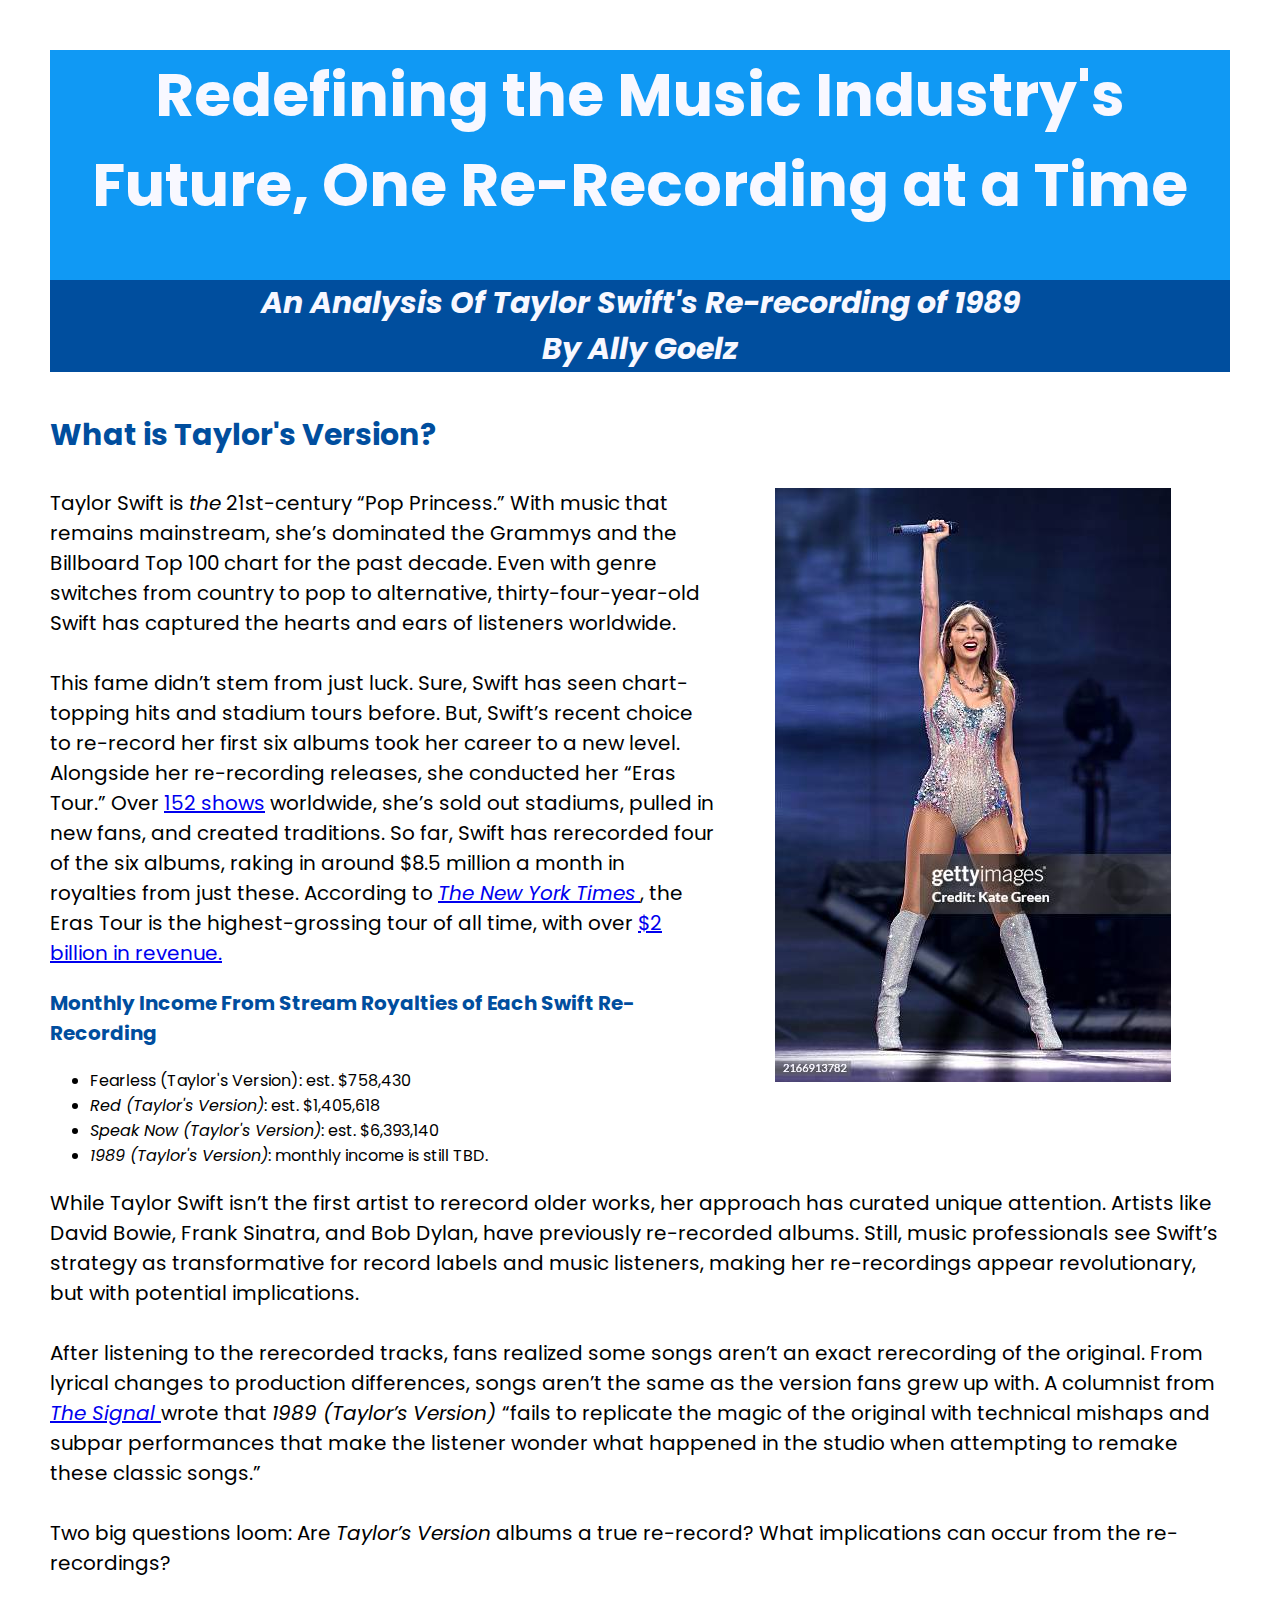
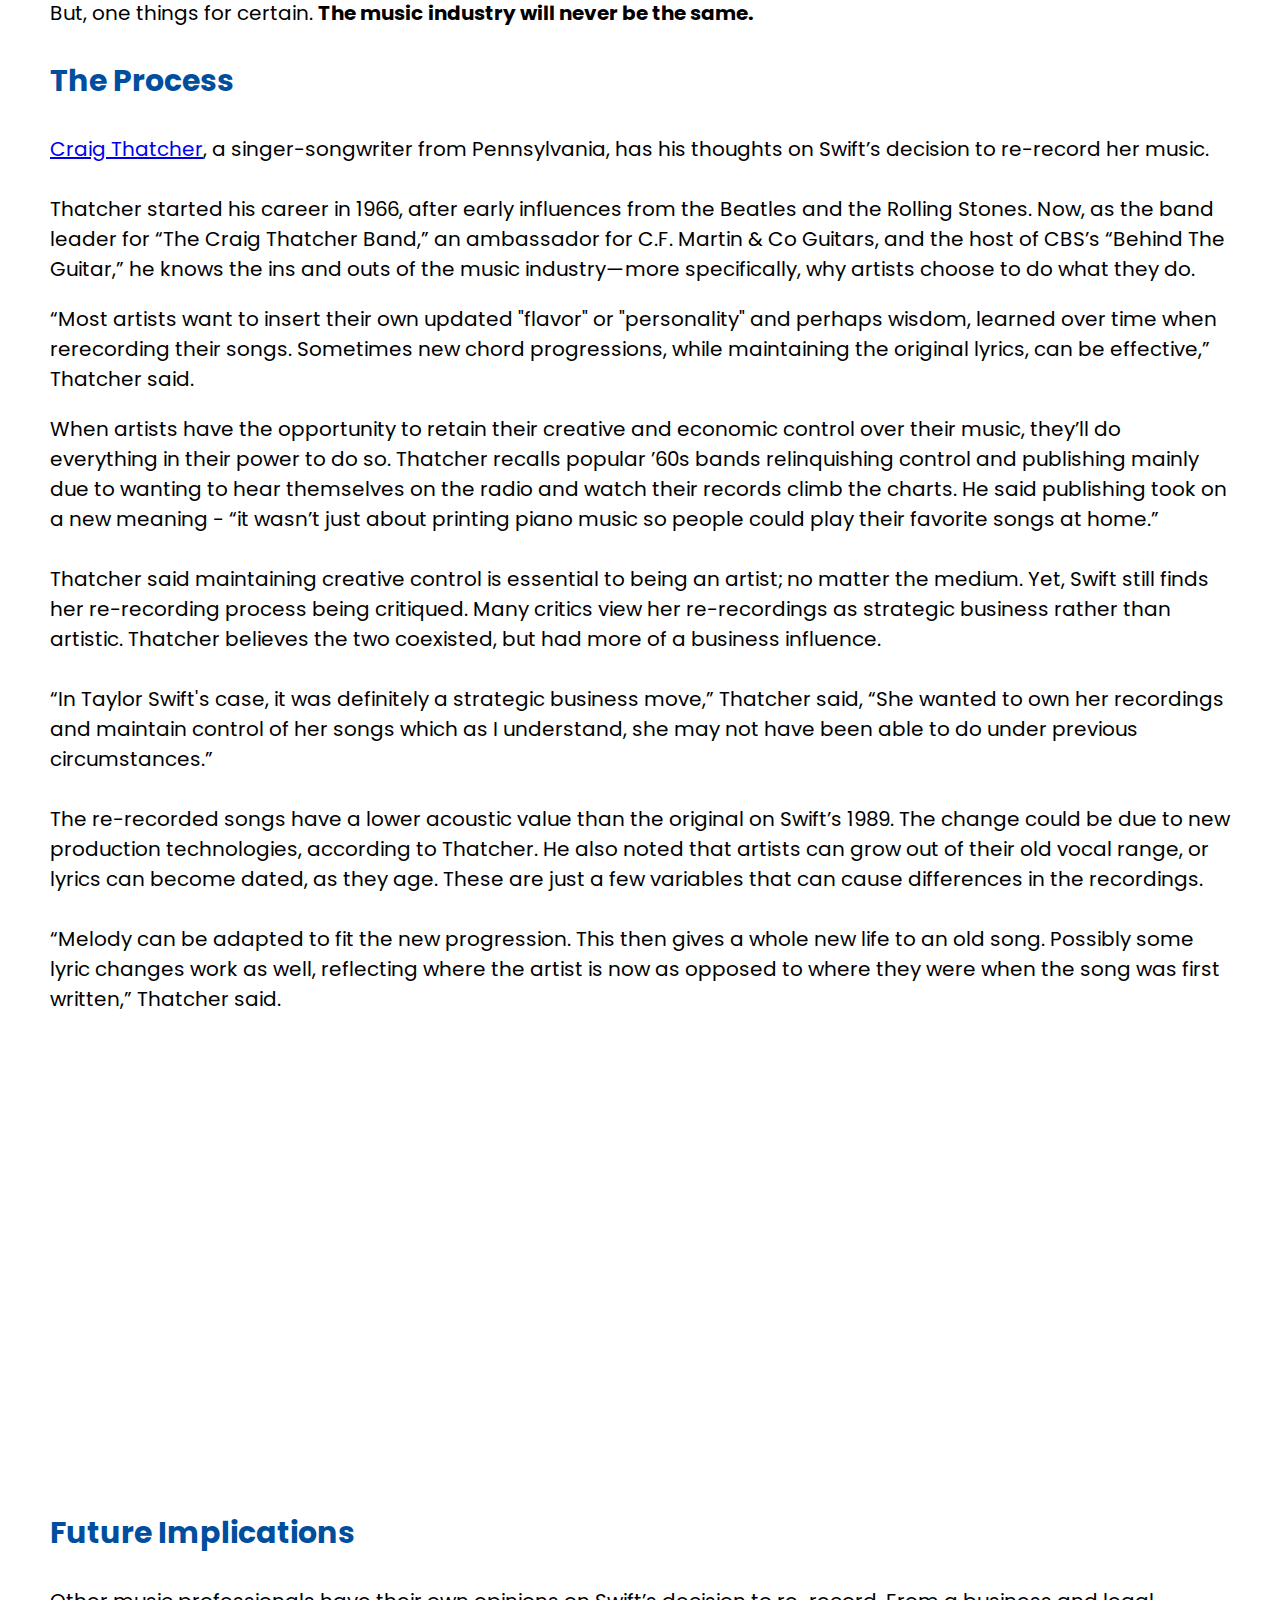
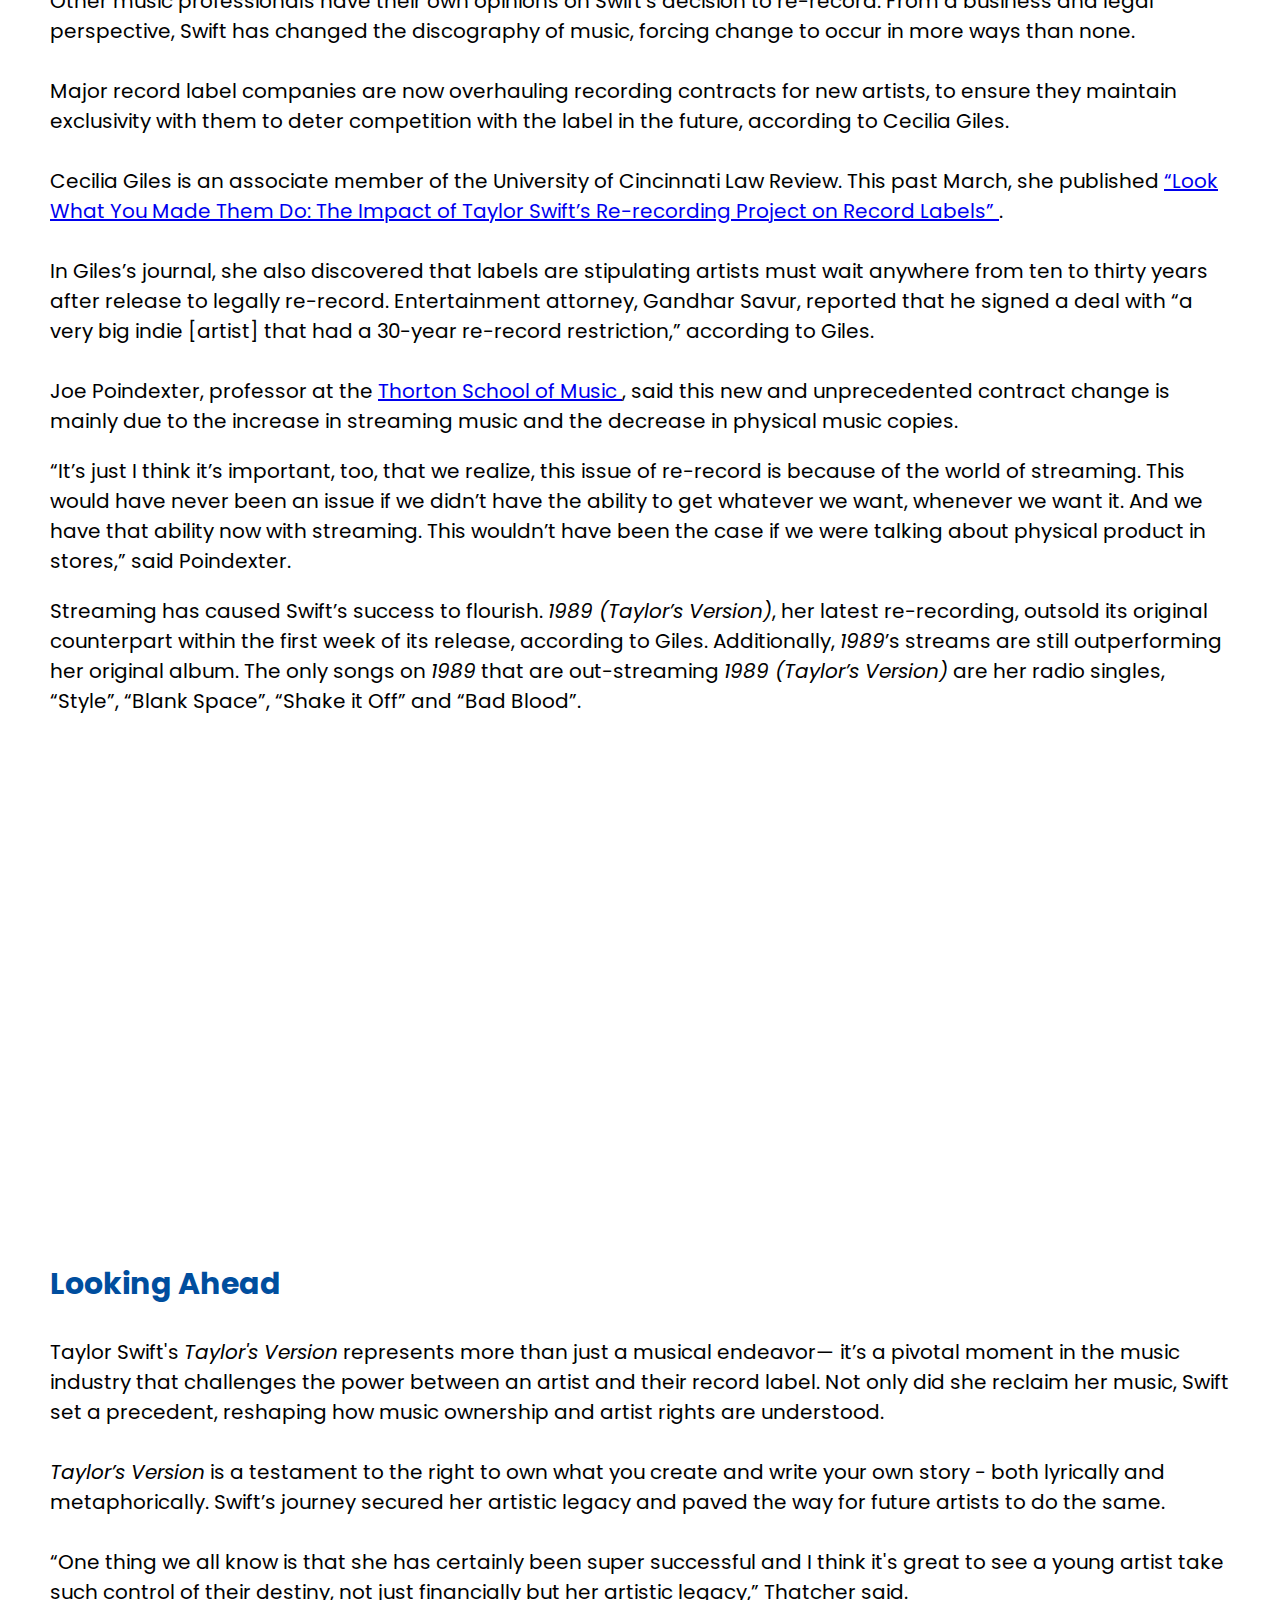
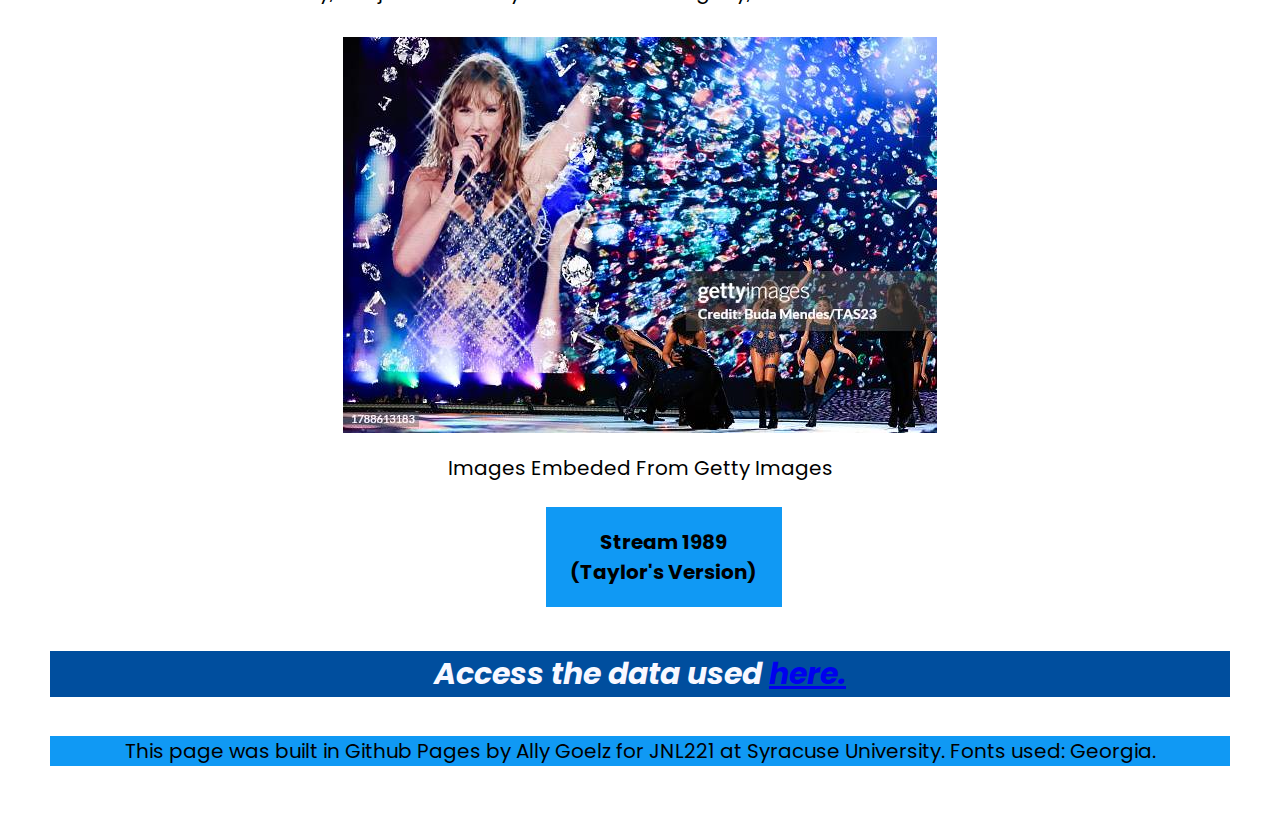
==== commit bf655dea: "Update final.html" ====
--- a/final_project_221/final.html
+++ b/final_project_221/final.html
@@ -34,7 +34,7 @@
 Taylor Swift is <i>the</i> 21st-century “Pop Princess.” With music that remains mainstream, she’s dominated the Grammys and the Billboard Top 100 chart for the past decade. Even with genre switches from country to pop to alternative, thirty-four-year-old Swift has captured the hearts and ears of listeners worldwide. 
 <br>
 <br>
-This fame didn’t stem from just luck. Sure, Swift has seen chart-topping hits and sold-out stadiums before. But, Swift’s recent choice to re-record her first six albums took her career to a new level. Alongside her re-recording releases, she conducted her “Eras Tour.” Over <a href="https://www.npr.org/2024/12/09/nx-s1-5222234/taylor-swift-eras-tour-record-sales#:~:text=The%20tour%2C%20an%20autobiographical%20journey,50%20cities%20across%20five%20continents."> 149 shows</a>
+This fame didn’t stem from just luck. Sure, Swift has seen chart-topping hits and stadium tours before. But, Swift’s recent choice to re-record her first six albums took her career to a new level. Alongside her re-recording releases, she conducted her “Eras Tour.” Over <a href="https://www.npr.org/2024/12/09/nx-s1-5222234/taylor-swift-eras-tour-record-sales#:~:text=The%20tour%2C%20an%20autobiographical%20journey,50%20cities%20across%20five%20continents."> 152 shows</a>
 worldwide, she’s sold out stadiums, pulled in new fans, and created traditions. So far, Swift has rerecorded four of the six albums, raking in around $8.5 million a month in royalties from just these. According to <a href="https://www.nytimes.com/2024/12/09/arts/music/taylor-swift-eras-tour-ticket-sales.html"> <i> The New York Times</i> </a>, the Eras Tour is the highest-grossing tour of all time, with over <a href="https://www.scrippsnews.com/entertainment/music/this-is-how-much-money-taylor-swift-makes-from-her-re-recorded-albums"> $2 billion in revenue. </a>
 <br>
 	<section>
